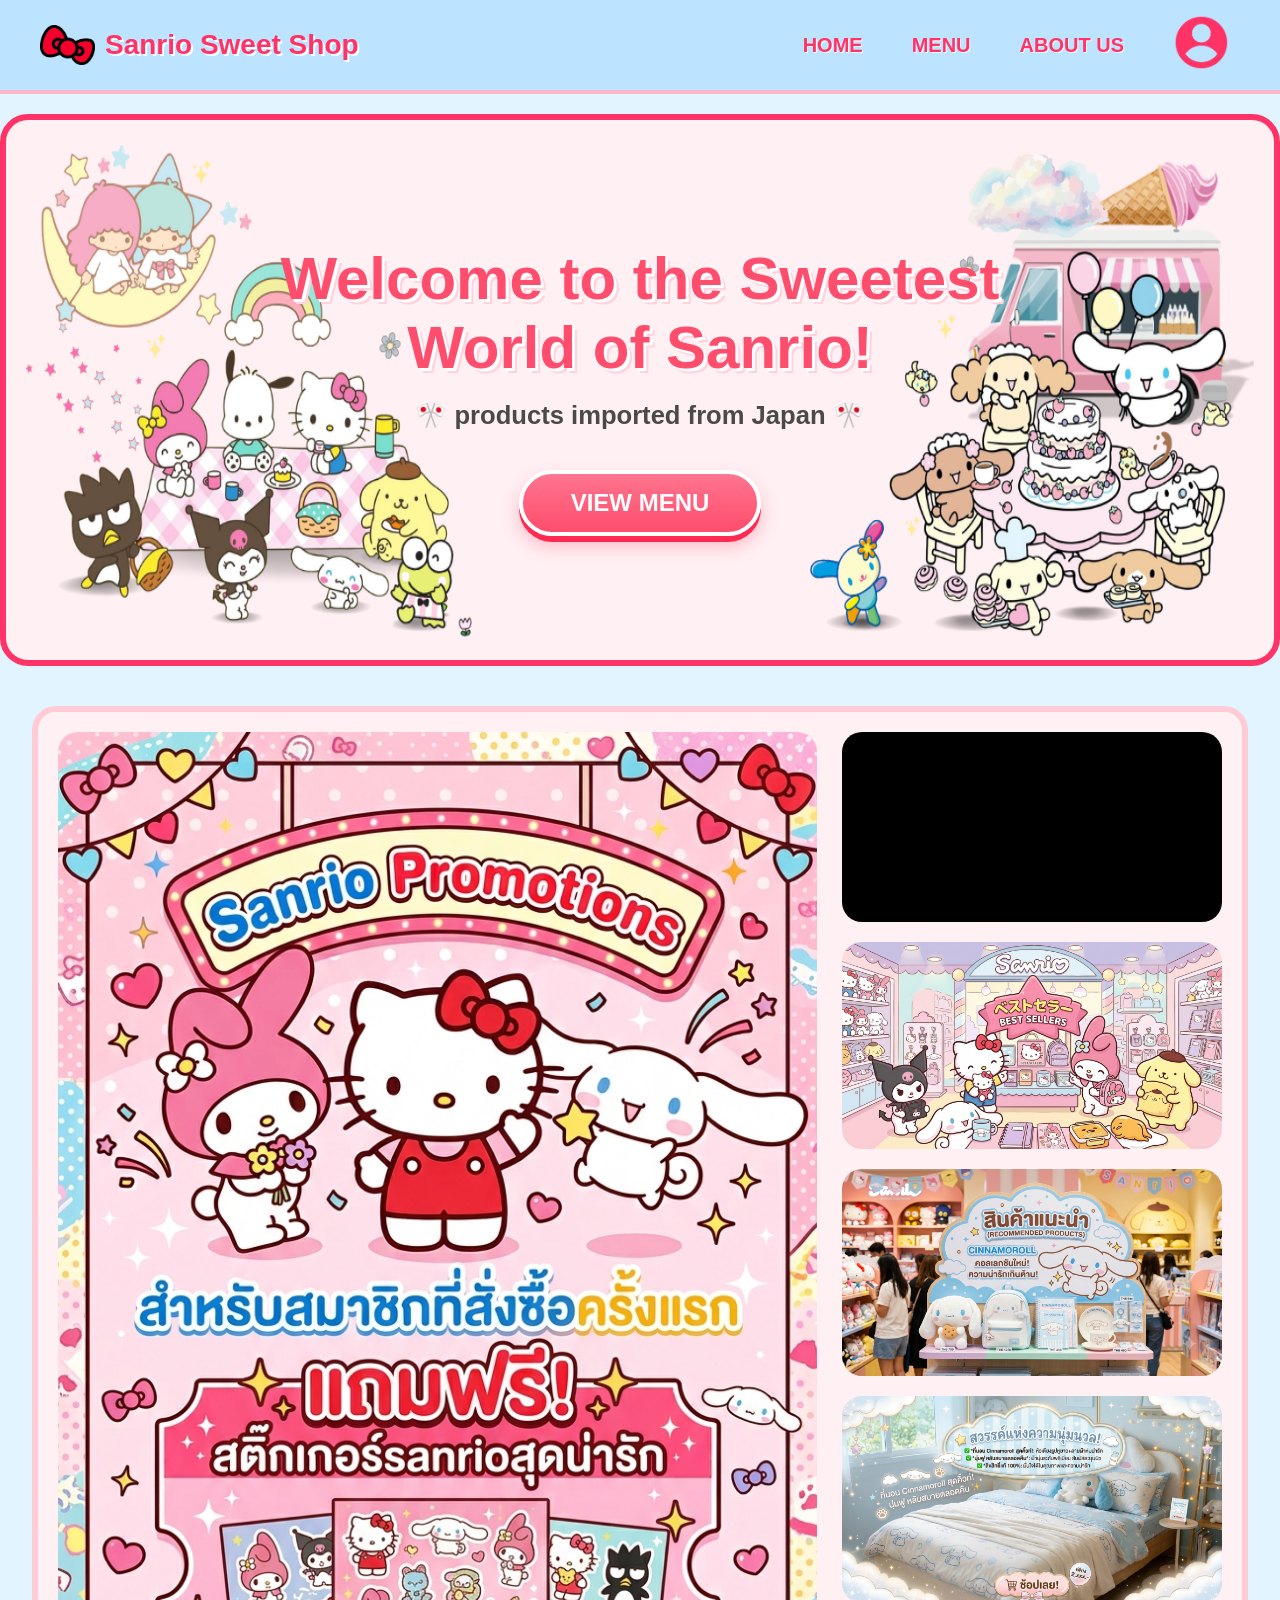
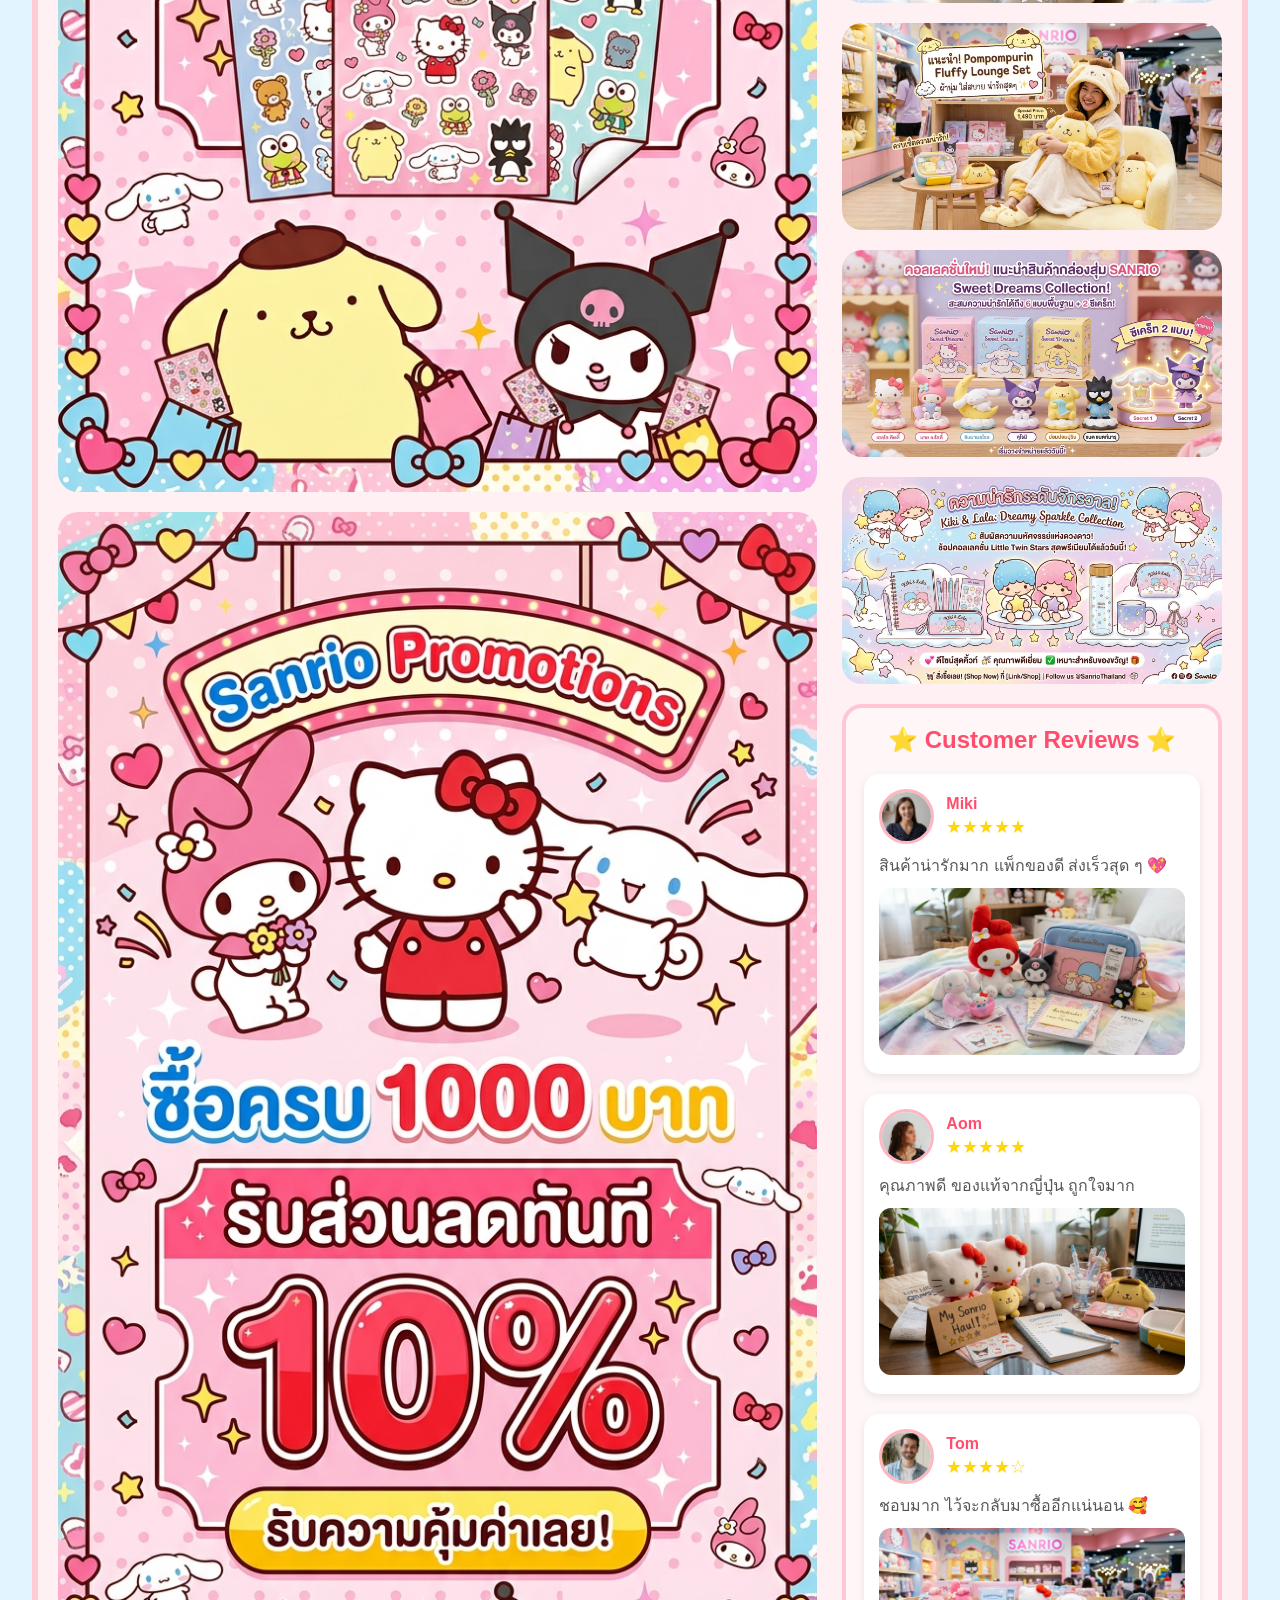
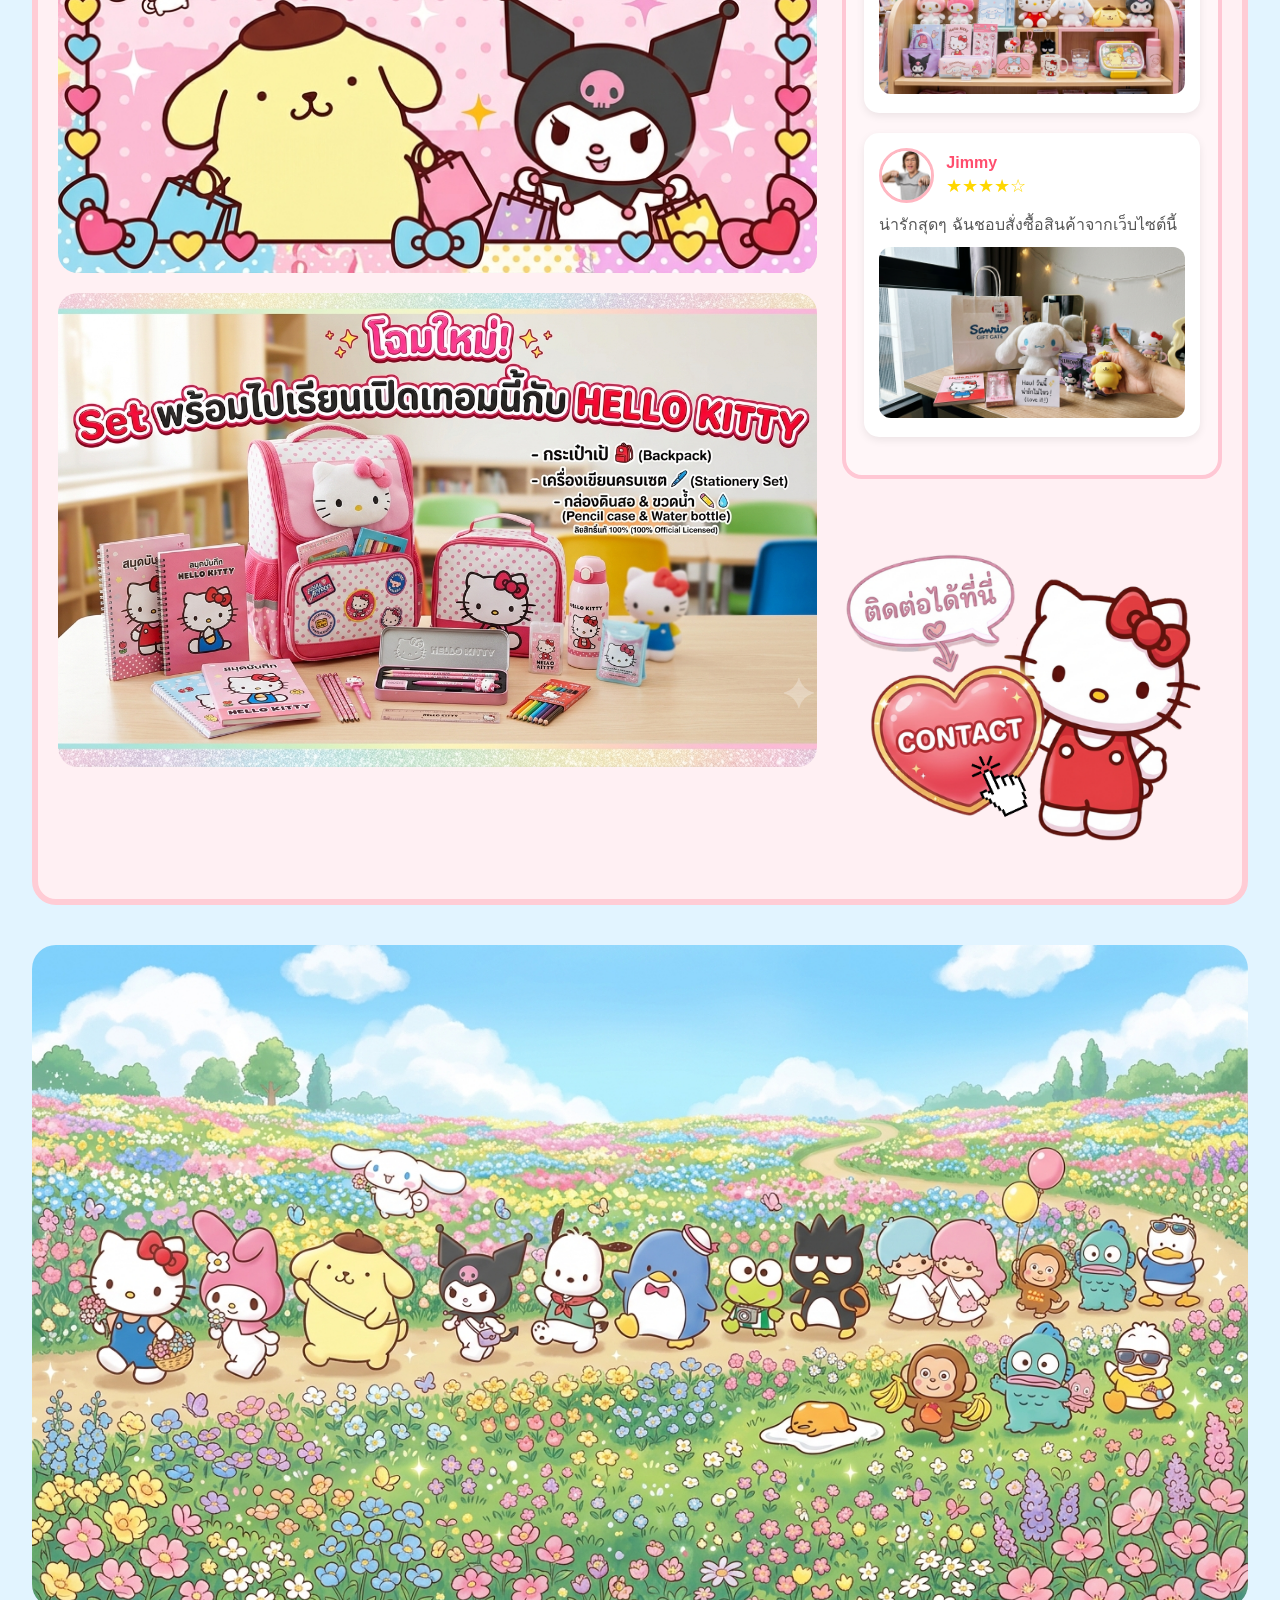
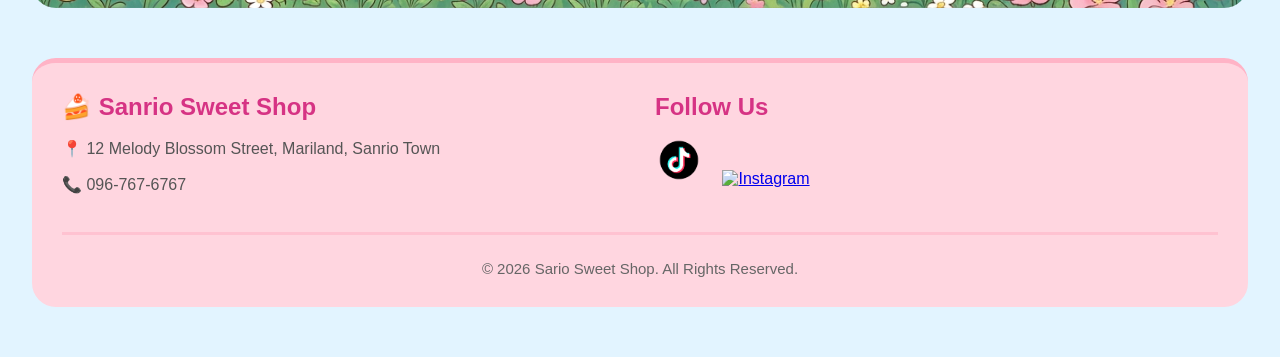
==== index.html @ 2e8e2444 "First website" ====
<!DOCTYPE html>
<html>
<head>
    <meta charset="UTF-8">
    <meta name="viewport" content="width=device-width, initial-scale=1.0">
    <title>Sanrio Sweet Shop</title>
    <link rel="stylesheet" href="css/style.css">
</head>
<body class="home">

    <!--  Header & Navigation  -->
    <nav class="navbar">
        <div class="logo">
            <img src="images/redbow.png" alt="Sanrio Bow" class="logo-icon">
            Sanrio Sweet Shop
        </div>
        <ul class="nav-links">
            <li><a href="index.html">HOME</a></li>
            <li><a href="menu.html">MENU</a></li>
            <li><a href="contact.html">ABOUT US</a></li>
            <li><a href="account.html"><img src="images//account.png" alt="account" class="logo-icon"></a></li>
        </ul>
    </nav>

    <!--  Hero Section -->
        <div class="hero-content">
            <img src="images/character.png" alt="" class="character">
            <div class="hero-text">
                <h1>Welcome to the Sweetest </h1>
                <h1>World of Sanrio!</h1>
                <p>🎌 products imported from Japan 🎌</p>
                <a href="menu.html" class="button">VIEW MENU</a>
            </div>
        </div>
    <!--Main-->
        <div class="main-home">
            <div class="promotion-box">
                <a href="account.html"><img src="images/profree.png" alt="" class="promotion-free"></a>
                <a href="menu.html"><img src="images/pro10.png" alt="" class="promotion-discount"></a>
                <a href="hellokitty.html"><img src="images/sethellokitty.png" alt="" class="sethellokitty"></a>
            </div>
            <div class="video-box">
                <div class="video-container">
                    <video autoplay loop muted playsinline class="loop-video">
                        <source src="images/kittyhome.mp4" type="video/mp4">
                    </video>
                    <img src="images/best sellers.png" alt="" class="video-image">
                    <a href="cinnamoroll.html"><img src="images/New Cinnamoroll.png" alt="" class="video-image"></a>
                    <a href="cinnamoroll.html"><img src="images/Homebedcinnamoroll.png" alt="" class="video-image"></a>
                    <a href="pompompurin.html"><img src="images/Pompompurinclothes.png" alt="" class="video-image"></a>
                    <a href="menu.html"><img src="images/randomboxsanrio.png" alt="" class="video-image"></a>
                    <a href="kiki&lala.html"><img src="images/Homekiki&lala.png" alt="" class="video-image"></a>
        <div class="review-box">
                    <h2>⭐ Customer Reviews ⭐</h2>
                    <div class="review-card">
                        <div class="review-header">
                            <img src="images/profile1.png" class="profile">
                            <div>
                                <h4>Miki</h4>
                                <div class="stars">★★★★★</div>
                            </div>
                        </div>
                        <p>
                            สินค้าน่ารักมาก แพ็กของดี ส่งเร็วสุด ๆ 💖
                        </p>
                        <img src="images/review1.png" class="review-product">
                    </div>
                    <div class="review-card">
                        <div class="review-header">
                            <img src="images/profile2.png" class="profile">
                            <div>
                                <h4>Aom</h4>
                                <div class="stars">★★★★★</div>
                            </div>
                        </div>
                        <p>
                            คุณภาพดี ของแท้จากญี่ปุ่น ถูกใจมาก
                        </p>
                        <img src="images/review2.png" class="review-product">
                    </div>
                    <div class="review-card">
                        <div class="review-header">
                            <img src="images/profile3.png" class="profile">
                            <div>
                                <h4>Tom</h4>
                                <div class="stars">★★★★☆</div>
                            </div>
                        </div>
                        <p>
                            ชอบมาก ไว้จะกลับมาซื้ออีกแน่นอน 🥰
                        </p>
                <img src="images/review3.png" class="review-product">
            </div>
                    <div class="review-card">
                        <div class="review-header">
                            <img src="images/profile4.png" class="profile">
                            <div>
                                <h4>Jimmy</h4>
                                <div class="stars">★★★★☆</div>
                            </div>
                        </div>
                        <p>
                            น่ารักสุดๆ ฉันชอบสั่งซื้อสินค้าจากเว็บไซต์นี้
                        </p>
                <img src="images/review4.png" class="review-product">
            </div>
        </div>
                    <a href="contact.html"><img src="images/contactkitty.png" alt="" class="video-image" id="contactkitty"></a>
                </div>
            </div>
        </div>
        <div class="image">
            <img src="images/sanrio1.png" alt="" class="images">
        </div>
    <!-- footer  -->
        <footer class="footer">
            <div class="footer-container">
                <div class="footer-info">
                    <h3>🍰 Sanrio Sweet Shop</h3>
                    <p>📍 12 Melody Blossom Street, Mariland, Sanrio Town</p>
                    <p>📞 096-767-6767</p>
                </div>
                <div class="footer-social">
                    <h3>Follow Us</h3>

                    <a href="https://www.tiktok.com/">
                        <img src="images/tiktok.png" alt="Line">
                    </a>

                    <a href="https://www.instagram.com/">
                        <img src="images/instagram.png" alt="Instagram">
                    </a>
                </div>
            </div>
        <hr>
        <p class="copyright">
            © 2026 Sario Sweet Shop. All Rights Reserved.
        </p>
        </footer>

</body>
</html>
---- css/style.css ----
/* ===========================
   รวมทั้งWEB
=========================== */

*{
    margin:0;
    padding:0;
    box-sizing:border-box;
    font-family:'Arial Rounded MT Bold','Helvetica Rounded',Arial,sans-serif;
}

html{
    scroll-behavior:smooth;
}

/* ===========================
   NAVBAR
=========================== */

.navbar{

    width:100%;

    background:#bce3ff;

    border-bottom:4px solid #ffb7c5;

    display:flex;

    justify-content:space-between;

    align-items:center;

    padding:15px 40px;

    flex-wrap:wrap;

    gap:20px;

}

.logo{

    display:flex;

    align-items:center;

    gap:10px;

    font-size:28px;

    font-weight:bold;

    color:#ff3366;

    text-shadow:2px 2px #fff;

}

.logo-icon{

    width:55px;

    height:auto;

    object-fit:contain;

}

.nav-links{

    display:flex;

    list-style:none;

    gap:25px;

    flex-wrap:wrap;

    justify-content:center;

    align-items:center;

}

.nav-links li{

    list-style:none;

}

.nav-links a{

    text-decoration:none;

    color:#ff3366;

    font-size:20px;

    font-weight:bold;

    padding:8px 12px;

    position:relative;

    transition:.3s;

    text-shadow:1px 1px #fff;

}

.nav-links a:hover{

    color:#ff6b8b;

    transform:translateY(-2px);

}

.nav-links a::before{

    content:"✦";

    position:absolute;

    left:-12px;

    opacity:0;

    color:white;

    transition:.3s;

}

.nav-links a:hover::before{

    opacity:1;

}

/* ===========================
   HERO
=========================== */

.hero-content{

    width:min(100%,1400px);

    margin:20px auto;

    background:#fff0f3;

    border:6px solid #ff3366;

    border-radius:28px;

    padding:20px;

    position:relative;

    overflow:hidden;

    display:flex;

    justify-content:center;

    align-items:center;

}

.character{

    width:100%;

    max-width:1400px;

    display:block;

    height:500px;

}

/* กล่องข้อความ */

.hero-text{

    position:absolute;

    inset:0;

    display:flex;

    flex-direction:column;

    justify-content:center;

    align-items:center;

    text-align:center;

    padding:30px;

}

/* หัวข้อ */

.hero-text h1{

    color:#ff4d6d;

    font-size:clamp(34px,5vw,60px);

    line-height:1.15;

    text-shadow:
    3px 3px white,
    5px 5px #ffd2dc;

}

/* ข้อความ */

.hero-text p{

    margin-top:18px;

    margin-bottom:40px;

    color:#4a4a4a;

    font-size:clamp(18px,2vw,30px);

    font-weight:600;

}

/* ===========================
   BUTTON
=========================== */

.button{

    display:inline-block;

    padding:15px 48px;

    border-radius:50px;

    background:linear-gradient(180deg,#ff758f,#ff4d6d);

    color:white;

    text-decoration:none;

    font-size:24px;

    font-weight:bold;

    border:4px solid white;

    box-shadow:
    0 6px #ff2a51,
    0 10px 18px rgba(255,77,109,.35);

    transition:.25s;

}

.button:hover{

    transform:translateY(-4px);

    box-shadow:
    0 9px #ff2a51,
    0 15px 25px rgba(255,77,109,.45);

}

.button:active{

    transform:translateY(3px);

}

/* ===========================
   HERO RESPONSIVE
=========================== */

@media (max-width:900px){

.hero-content{

    padding:20px;

}

.hero-text{

    padding:20px;

}

.hero-text p{

    margin-bottom:25px;

}

.button{

    font-size:20px;

    padding:13px 35px;

}

}

@media (max-width:600px){

.navbar{

    justify-content:center;

}

.logo{

    font-size:22px;

}

.logo-icon{

    width:42px;

}

.nav-links{

    gap:10px;

}

.nav-links a{

    font-size:16px;

}

.hero-content{

    border-width:5px;

}

.hero-text h1{

    font-size:clamp(26px,7vw,40px);

}

.hero-text p{

    font-size:16px;

}

.button{

    font-size:18px;

    padding:12px 28px;

}

}
/* ======================================
   MAIN CONTENT
====================================== */

.main-home{

    width:min(95%,1400px);

    margin:40px auto;

    display:grid;

    grid-template-columns:2fr 1fr;

    gap:25px;

    background:#fff0f3;

    border:6px solid #ffccd5;

    border-radius:24px;

    padding:20px;

    align-items:start;

}

/* ======================================
   LEFT : PROMOTION
====================================== */

.promotion-box{

    display:flex;

    flex-direction:column;

    gap:20px;

    width:100%;

}

.promotion-box a{

    display:block;

    transition:.3s;

}

.promotion-box a:hover{

    transform:translateY(-5px);

}

.promotion-free,
.promotion-discount,
.sethellokitty{

    width:100%;

    display:block;

    border-radius:20px;

    object-fit:cover;

}

/* ไม่กำหนดความสูงตายตัว */

.sethellokitty{

    aspect-ratio:16/10;

}

/* ======================================
   RIGHT : VIDEO
====================================== */

.video-box{

    width:100%;

}

.video-container{

    display:flex;

    flex-direction:column;

    gap:20px;

}

/* วิดีโอ */

.loop-video{

    width:100%;

    display:block;

    border-radius:20px;

    background:black;

}

/* รูปด้านขวา */

.video-image{

    width:100%;

    display:block;

    border-radius:20px;

    transition:0.3s;

}

.video-container a{

    display:block;

}

.video-container a:hover{

    transform:translateY(-4px);

}
/*รีวิวลูกค้า*/
.review-box{

    background:#fff6f8;

    border:4px solid #ffc7d4;

    border-radius:20px;

    padding:18px;

}

.review-box h2{

    text-align:center;

    color:#ff4d6d;

    margin-bottom:20px;

    font-size:24px;

}

.review-card{

    background:white;

    border-radius:15px;

    padding:15px;

    margin-bottom:20px;

    box-shadow:0 3px 8px rgba(0,0,0,.08);

}

.review-header{

    display:flex;

    align-items:center;

    gap:12px;

    margin-bottom:10px;

}

.profile{

    width:55px;

    height:55px;

    border-radius:50px;

    object-fit:cover;

    border:3px solid #ffb6c1;

}

.review-header h4{

    color:#ff4d6d;

    margin-bottom:3px;

}

.stars{

    color:#FFD700;

    font-size:18px;

}

.review-card p{

    color:#555;

    line-height:1.5;

    margin-bottom:10px;

}

.review-product{

    width:100%;

    border-radius:12px;

}

/* รูป Contact */

#contactkitty{

    width:100%;

    height:auto;

    border-radius:20px;

}

/* ======================================
   BOTTOM IMAGE
====================================== */

.image{

    width:min(95%,1400px);

    margin:40px auto;

}

.images{

    width:100%;

    display:block;

    border-radius:24px;

}

/* ======================================
   MOBILE
====================================== */

@media (max-width:768px){

.main-home{

    grid-template-columns:1fr;

}

/* ให้ Promotion มาก่อน */

.promotion-box{

    order:1;

}

/* วิดีโอและรูปตามหลัง */

.video-box{

    order:2;

}

.loop-video{

    border-radius:18px;

}

.video-image{

    border-radius:18px;

}

}

/* ======================================
   FOOTER
====================================== */

.footer{

    width:min(95%,1400px);

    margin:50px auto;

    background:#ffd6e0;

    border-top:5px solid #ffb3c6;

    border-radius:24px;

    padding:30px;

}

.footer-container{

    display:flex;

    justify-content:space-between;

    align-items:flex-start;

    gap:30px;

    flex-wrap:wrap;

}

.footer-info,
.footer-social{

    flex:1;

    min-width:260px;

}

.footer-info h3,
.footer-social h3{

    color:#d63384;

    margin-bottom:15px;

    font-size:24px;

}

.footer-info p{

    color:#555;

    margin:10px 0;

    line-height:1.6;

}

.footer-social a{

    display:inline-block;

    margin-right:15px;

    transition:.3s;

}

.footer-social img{

    width:48px;

    height:auto;

}

.footer-social a:hover{

    transform:translateY(-5px) scale(1.08);

}

.footer hr{

    margin:25px 0;

    border:none;

    border-top:3px solid #ffc2d1;

}

.copyright{

    text-align:center;

    color:#666;

    font-size:15px;

}

/* ======================================
   IMAGE EFFECT
====================================== */

img{

    max-width:100%;

    height:auto;

}

.promotion-box img,
.video-image,
.images,
.character{

    transition:.35s;

}

.promotion-box img:hover,
.video-image:hover{

    transform:scale(1.02);

    box-shadow:0 8px 20px rgba(0,0,0,.15);

}

/* ======================================
   VIDEO EFFECT
====================================== */

.loop-video{

    transition:.35s;

}

.loop-video:hover{

    transform:scale(1.01);

}

/* ======================================
   BUTTON EFFECT
====================================== */

.button{

    transition:.25s;

}

.button:hover{

    transform:translateY(-4px);

}

/* ======================================
   SCROLLBAR
====================================== */

::-webkit-scrollbar{

    width:10px;

}

::-webkit-scrollbar-track{

    background:#ffe7ef;

}

::-webkit-scrollbar-thumb{

    background:#ff8fab;

    border-radius:30px;

}

::-webkit-scrollbar-thumb:hover{

    background:#ff5d8f;

}

/* ======================================
   MOBILE
====================================== */

@media (max-width:768px){

.navbar{

    flex-direction:column;

    text-align:center;

}

.logo{

    justify-content:center;

}

.nav-links{

    justify-content:center;

}

.hero-content{

    margin:20px auto;

    border-radius:20px;

}

.hero-text{

    position:absolute;

    inset:0;

    display:flex;

    justify-content:center;

    align-items:center;

    flex-direction:column;

    padding:15px;

}

.hero-text h1{

    font-size:30px;

}

.hero-text p{

    font-size:16px;

    margin:15px 0 20px;

}

.button{

    font-size:17px;

    padding:10px 25px;

}

.images{

    border-radius:18px;

}

}

/* ======================================
   IMAGE SAFETY
====================================== */

img,
video{

    max-width:100%;

    height:auto;

}

/* ======================================
   PREVENT OVERFLOW
====================================== */

.home{
    background:#e2f4ff;
    min-height:100vh;
    overflow-x:hidden;
}

/* ======================================
   account page
====================================== */
/* ===========================
   LOGIN PAGE
=========================== */

.login-page{

    background:#e2f4ff;

    display:flex;

    justify-content:center;

    align-items:center;

    min-height:100vh;

    padding:20px;

}

.login-container{

    width:100%;

    display:flex;

    justify-content:center;

}

.login-card{

    width:100%;

    max-width:430px;

    background:#fff0f3;

    border:6px solid #ffb7c5;

    border-radius:25px;

    padding:35px;

    text-align:center;

    box-shadow:0 10px 20px rgba(0,0,0,.08);

}

.login-img{

    width:150px;

    margin-bottom:20px;

}

.login-card h1{

    color:#ff4d6d;

    margin-bottom:10px;

}

.login-card p{

    color:#666;

    margin-bottom:25px;

}

.login-card form{

    display:flex;

    flex-direction:column;

    gap:15px;

}

.login-card label{

    text-align:left;

    color:#ff4d6d;

    font-weight:bold;

}

.login-card input{

    padding:14px;

    border:2px solid #ffc7d4;

    border-radius:15px;

    font-size:16px;

    outline:none;

}

.login-card input:focus{

    border-color:#ff4d6d;

}

.login-card button{

    margin-top:10px;

    padding:14px;

    border:none;

    border-radius:30px;

    background:linear-gradient(#ff758f,#ff4d6d);

    color:white;

    font-size:18px;

    font-weight:bold;

    cursor:pointer;

    transition:.3s;

}

.login-card button:hover{

    transform:translateY(-3px);

}

.register-link{

    margin-top:20px;

}

.register-link a{

    color:#ff4d6d;

    font-weight:bold;

    text-decoration:none;

}

/* มือถือ */

@media(max-width:768px){

.login-card{

    padding:25px;

}

.login-img{

    width:120px;

}

.login-card h1{

    font-size:30px;

}

}


/* ==========================================
            MENU PAGE
========================================== */

/* Header */

.menu-header{
    width:95%;
    max-width:1400px;
    margin:30px auto;
    text-align:center;
}

.menu-header h1{
    color:#ff4d6d;
    font-size:55px;
    text-shadow:3px 3px 0 #fff,5px 5px 0 #ffccd5;
    margin-bottom:10px;
}

.menu-header p{
    color:#666;
    font-size:22px;
}


/* ==========================================
        Promotion + Video
========================================== */

.menu-banner{

    width:95%;
    max-width:1400px;

    display:flex;

    justify-content:center;

    align-items:center;

    gap:25px;

    margin:35px auto;

}

.side-promotion{

    width:220px;

    flex-shrink:0;

}

.side-promotion img{

    width:100%;

    display:block;

    border-radius:20px;

    border:4px solid #ffccd5;

    transition:.3s;

}

.side-promotion img:hover{

    transform:translateY(-5px);

    box-shadow:0 10px 20px rgba(0,0,0,.15);

}

.menu-video{

    flex:1;

}

.menu-video video{

    width:100%;

    display:block;

    border-radius:20px;

    border:5px solid #ffccd5;

    box-shadow:0 8px 18px rgba(0,0,0,.12);

}


/* ==========================================
            CATEGORY
========================================== */

.category-section{

    width:95%;

    max-width:1400px;

    margin:50px auto;

}

.category-section h2{

    color:#ff4d6d;

    font-size:42px;

    margin-bottom:25px;

}


/* ==========================================
            PRODUCT GRID
========================================== */

.product-grid{

    display:grid;

    grid-template-columns:repeat(2,1fr);

    gap:30px;

}

.product-card{

    background:#fff0f3;

    border:4px solid #ffd1dc;

    border-radius:22px;

    text-decoration:none;

    overflow:hidden;

    transition:.3s;

}

.product-card:hover{

    transform:translateY(-6px);

    box-shadow:0 10px 18px rgba(0,0,0,.15);

}

.product-card img{

    width:100%;

    height:270px;

    object-fit:cover;

    display:block;

}

.product-card h3{

    text-align:center;

    color:#ff4d6d;

    padding:18px;

    font-size:28px;

}


/* ==========================================
        Bottom Promotion Banner
========================================== */

.bottom-banner{

    width:95%;

    max-width:1400px;

    margin:40px auto;

}

.bottom-banner img{

    width:100%;

    display:block;

    border-radius:20px;

}



/* ==========================================
            MOBILE
========================================== */

@media (max-width:768px){

/* Header */

.menu-header h1{

    font-size:36px;

}

.menu-header p{

    font-size:18px;

}


/* Promotion */

.menu-banner{

    flex-direction:column;

}

/* Promotion ซ้าย-ขวา */

.side-promotion{

    width:100%;

    max-width:320px;

}

/* Video */

.menu-video{

    width:100%;

}

/* Product */

.product-grid{

    grid-template-columns:1fr;

}

.product-card img{

    height:230px;

}

.category-section h2{

    text-align:center;

    font-size:34px;

}

}
/* ==========================================
                CONTACT PAGE
========================================== */

/* Header */

.contact-header{
    width:95%;
    max-width:1400px;
    margin:30px auto;
    text-align:center;
}

.contact-header h1{
    font-size:55px;
    color:#ff4d6d;
    text-shadow:3px 3px 0 #fff,5px 5px 0 #ffccd5;
    margin-bottom:10px;
}

.contact-header p{
    font-size:22px;
    color:#666;
}


/* ==========================================
            CONTACT INFO
========================================== */

.contact-info{

    width:95%;
    max-width:1400px;

    margin:40px auto;

    display:grid;

    grid-template-columns:repeat(auto-fit,minmax(240px,1fr));

    gap:25px;

}

.info-card{

    background:#fff0f3;

    border:4px solid #ffd1dc;

    border-radius:20px;

    padding:25px;

    text-align:center;

    transition:.3s;

    box-shadow:0 5px 12px rgba(0,0,0,.08);

}

.info-card:hover{

    transform:translateY(-6px);

    box-shadow:0 12px 20px rgba(0,0,0,.15);

}

.info-card h3{

    color:#ff4d6d;

    margin-bottom:12px;

    font-size:24px;

}

.info-card p{

    color:#555;

    line-height:1.7;

}


/* ==========================================
            CONTACT FORM
========================================== */

.contact-form-section{

    width:95%;
    max-width:900px;

    margin:50px auto;

    background:#fff0f3;

    border:6px solid #ffccd5;

    border-radius:25px;

    padding:40px;

}

.contact-form-section h2{

    text-align:center;

    color:#ff4d6d;

    font-size:38px;

    margin-bottom:30px;

}

.contact-form{

    display:flex;

    flex-direction:column;

    gap:20px;

}

.form-group{

    display:flex;

    flex-direction:column;

}

.form-group label{

    margin-bottom:8px;

    color:#ff4d6d;

    font-weight:bold;

    font-size:18px;

}

.form-group input,
.form-group textarea{

    padding:15px;

    border:3px solid #ffd1dc;

    border-radius:15px;

    font-size:18px;

    outline:none;

    transition:.3s;

    box-sizing:border-box;

}

.form-group input:focus,
.form-group textarea:focus{

    border-color:#ff4d6d;

    box-shadow:0 0 10px rgba(255,77,109,.25);

}

.form-group textarea{

    resize:vertical;

}


.contact-form .button{

    align-self:center;

    margin-top:10px;

}


/* ==========================================
                MAP
========================================== */

.contact-map{

    width:95%;
    max-width:1400px;

    margin:50px auto;

    text-align:center;

}

.contact-map h2{

    color:#ff4d6d;

    font-size:40px;

    margin-bottom:25px;

}

.contact-map iframe{

    width:100%;

    height:450px;

    border:none;

    border-radius:20px;

    box-shadow:0 8px 18px rgba(0,0,0,.12);

}


/* ==========================================
                MOBILE
========================================== */

@media (max-width:768px){

.contact-header h1{

    font-size:36px;

}

.contact-header p{

    font-size:18px;

}

.contact-info{

    grid-template-columns:1fr;

}

.contact-form-section{

    padding:25px;

}

.contact-form-section h2{

    font-size:30px;

}

.form-group label{

    font-size:17px;

}

.form-group input,
.form-group textarea{

    font-size:16px;

}

.contact-map iframe{

    height:300px;

}
}

/* ==========================================
            CHARACTER PAGE
========================================== */

/* ---------- Banner ---------- */

.character-banner{
    width:95%;
    max-width:1400px;
    margin:30px auto;
}

.character-banner img{
    width:100%;
    height:420px;
    object-fit:cover;
    display:block;
    border-radius:25px;
    border:6px solid #ffccd5;
    box-shadow:0 8px 18px rgba(0,0,0,.12);
}


/* ---------- Top Info ---------- */

.character-info{

    width:95%;
    max-width:1400px;

    margin:35px auto;

    display:grid;

    grid-template-columns:220px 1fr 280px;

    gap:25px;

    align-items:start;

}


/* ---------- Sidebar ---------- */

.character-sidebar{

    background:#fff0f3;

    border:5px solid #ffd1dc;

    border-radius:20px;

    padding:20px;

}

.character-sidebar h3{

    text-align:center;

    color:#ff4d6d;

    margin-bottom:15px;

}

.character-sidebar ul{

    list-style:none;

    padding:0;

}

.character-sidebar li{

    margin-bottom:10px;

}

.character-sidebar a{

    display:block;

    text-decoration:none;

    color:#ff4d6d;

    font-weight:bold;

    background:white;

    border:2px solid #ffd1dc;

    border-radius:10px;

    padding:12px;

    transition:.3s;

}

.character-sidebar a:hover{

    background:#ff4d6d;

    color:white;

}


/* ---------- Status ---------- */

.character-status{

    display:grid;

    grid-template-columns:repeat(2,1fr);

    gap:20px;

}

.status-card{

    background:#fff0f3;

    border:5px solid #ffd1dc;

    border-radius:20px;

    padding:20px;

    text-align:center;

    box-shadow:0 5px 12px rgba(0,0,0,.08);

}

.status-card h3{

    color:#ff4d6d;

    margin-bottom:12px;

}

.status-card p{

    font-size:24px;

    color:#555;

    font-weight:bold;

}


/* ---------- Shipping ---------- */

.shipping-box{

    background:#fff0f3;

    border:5px solid #ffd1dc;

    border-radius:20px;

    padding:25px;

    text-align:center;

    box-shadow:0 5px 12px rgba(0,0,0,.08);

}

.shipping-box h3{

    color:#ff4d6d;

    margin-bottom:15px;

}

.shipping-box p{

    line-height:1.8;

    color:#555;

    margin-bottom:20px;

}


/* ---------- Products ---------- */

.character-products{

    width:95%;
    max-width:1400px;

    margin:40px auto;

    display:grid;

    grid-template-columns:repeat(3,1fr);

    gap:30px;

}

.product-item{

    background:#fff0f3;

    border:5px solid #ffd1dc;

    border-radius:20px;

    overflow:hidden;

    transition:.3s;

    box-shadow:0 6px 15px rgba(0,0,0,.08);

}

.product-item:hover{

    transform:translateY(-8px);

    box-shadow:0 12px 20px rgba(0,0,0,.18);

}

.product-item img{

    width:100%;

    height:260px;

    object-fit:cover;

}

.product-item h3{

    text-align:center;

    color:#ff4d6d;

    margin:15px 10px 5px;

}

.price{

    text-align:center;

    font-size:22px;

    color:#555;

    margin-bottom:15px;

    font-weight:bold;

}


/* ---------- Quantity ---------- */

.quantity{

    display:flex;

    justify-content:center;

    align-items:center;

    gap:12px;

    margin-bottom:18px;

}

.quantity button{

    width:38px;

    height:38px;

    border:none;

    border-radius:8px;

    background:#ff4d6d;

    color:white;

    font-size:20px;

    cursor:pointer;

}

.quantity span{

    font-size:20px;

    font-weight:bold;

    color:#444;

    min-width:25px;

    text-align:center;

}


/* ---------- Button ---------- */

.product-item .button{

    display:block;

    width:80%;

    margin:0 auto 20px;

    text-align:center;

}


/* ==========================================
                MOBILE
========================================== */

@media(max-width:768px){

.character-banner img{

    height:220px;

}

/* Top */

.character-info{

    grid-template-columns:1fr;

}

/* Status */

.character-status{

    grid-template-columns:1fr;

}

/* Products */

.character-products{

    grid-template-columns:1fr;

}

.product-item img{

    height:220px;

}

}
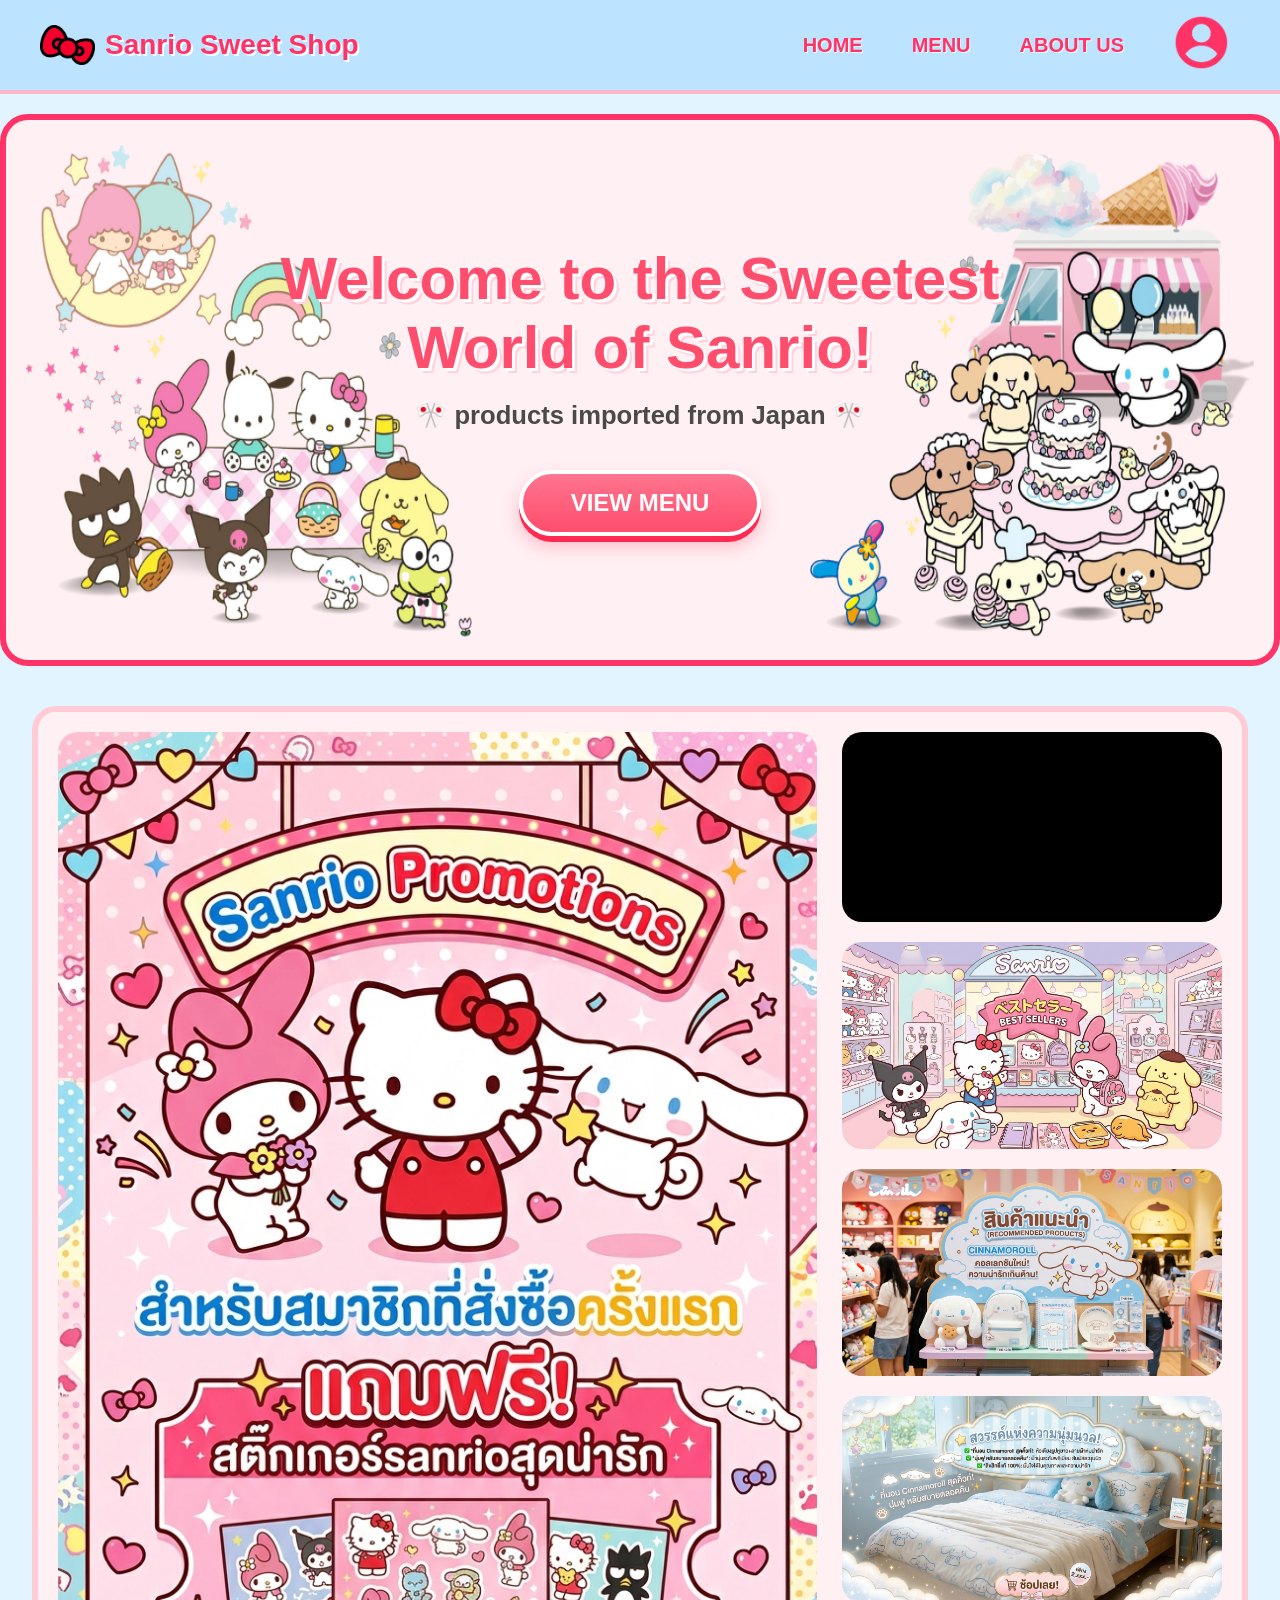
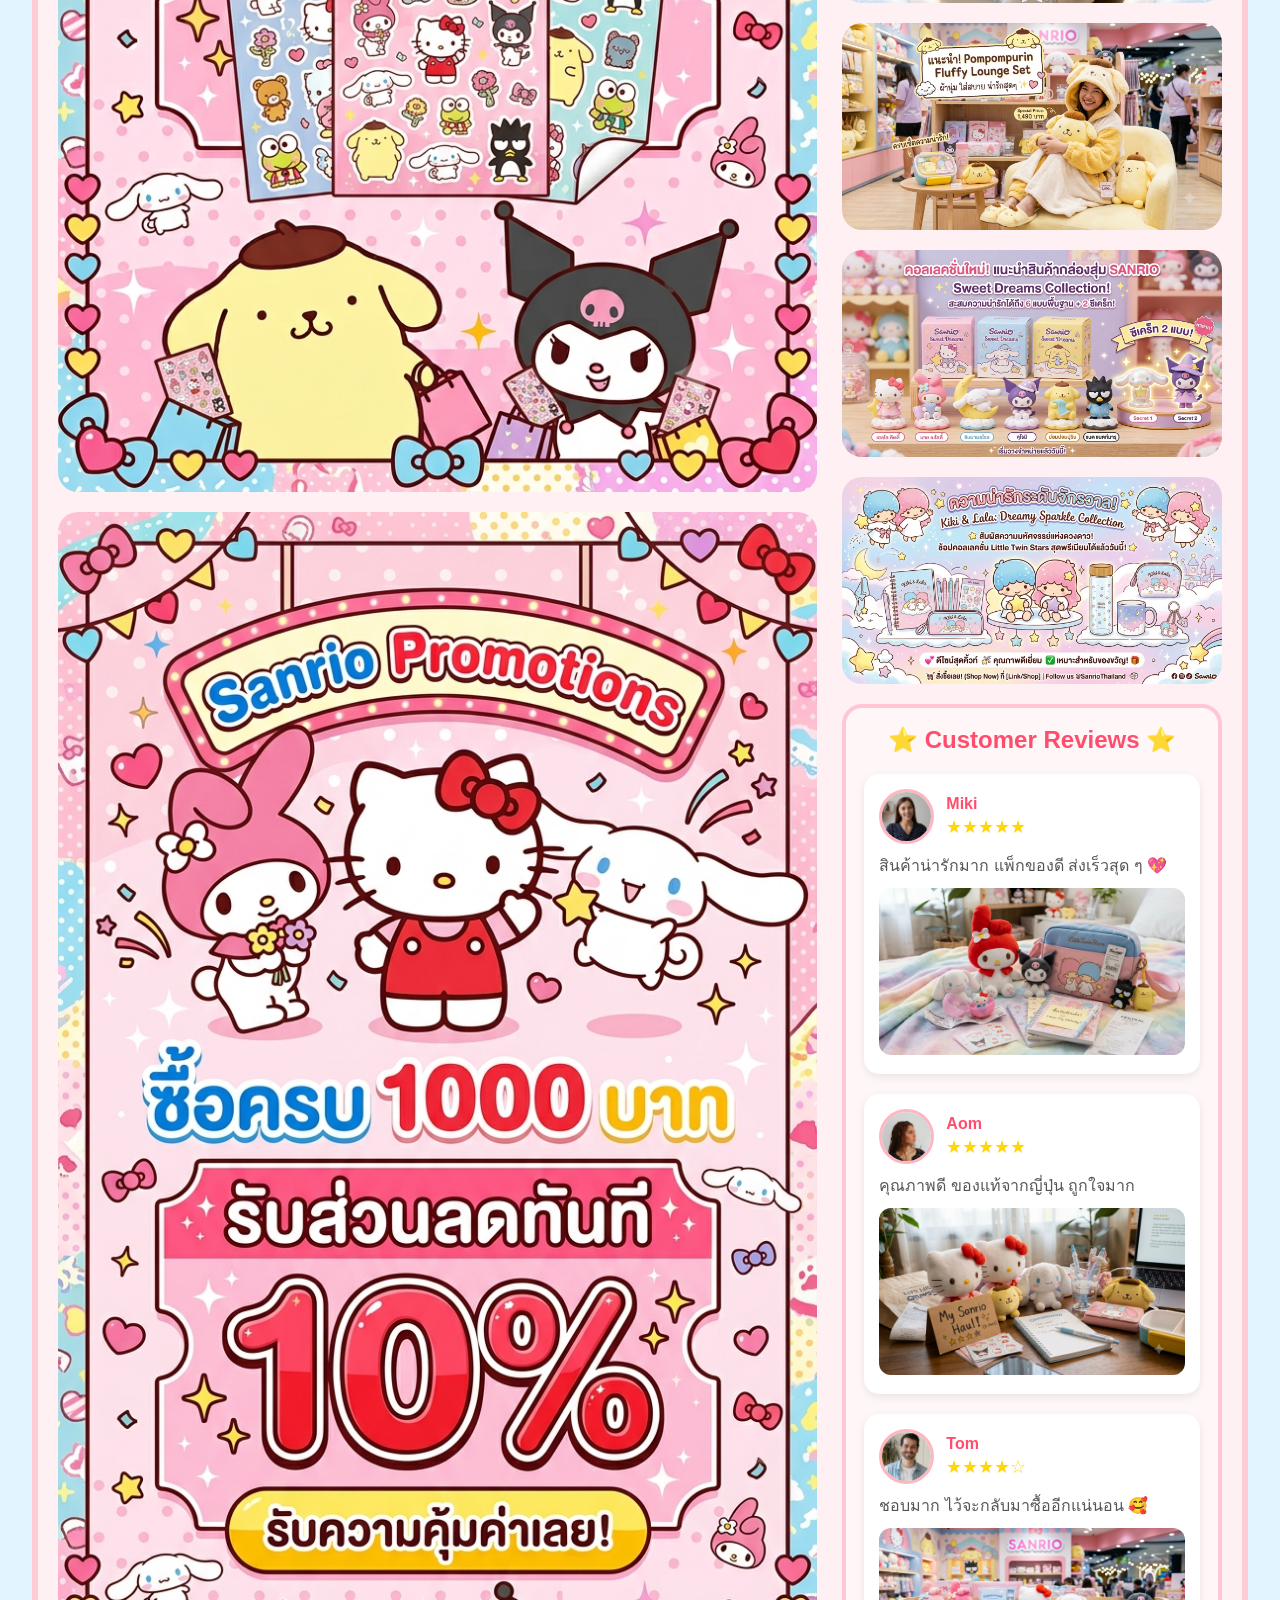
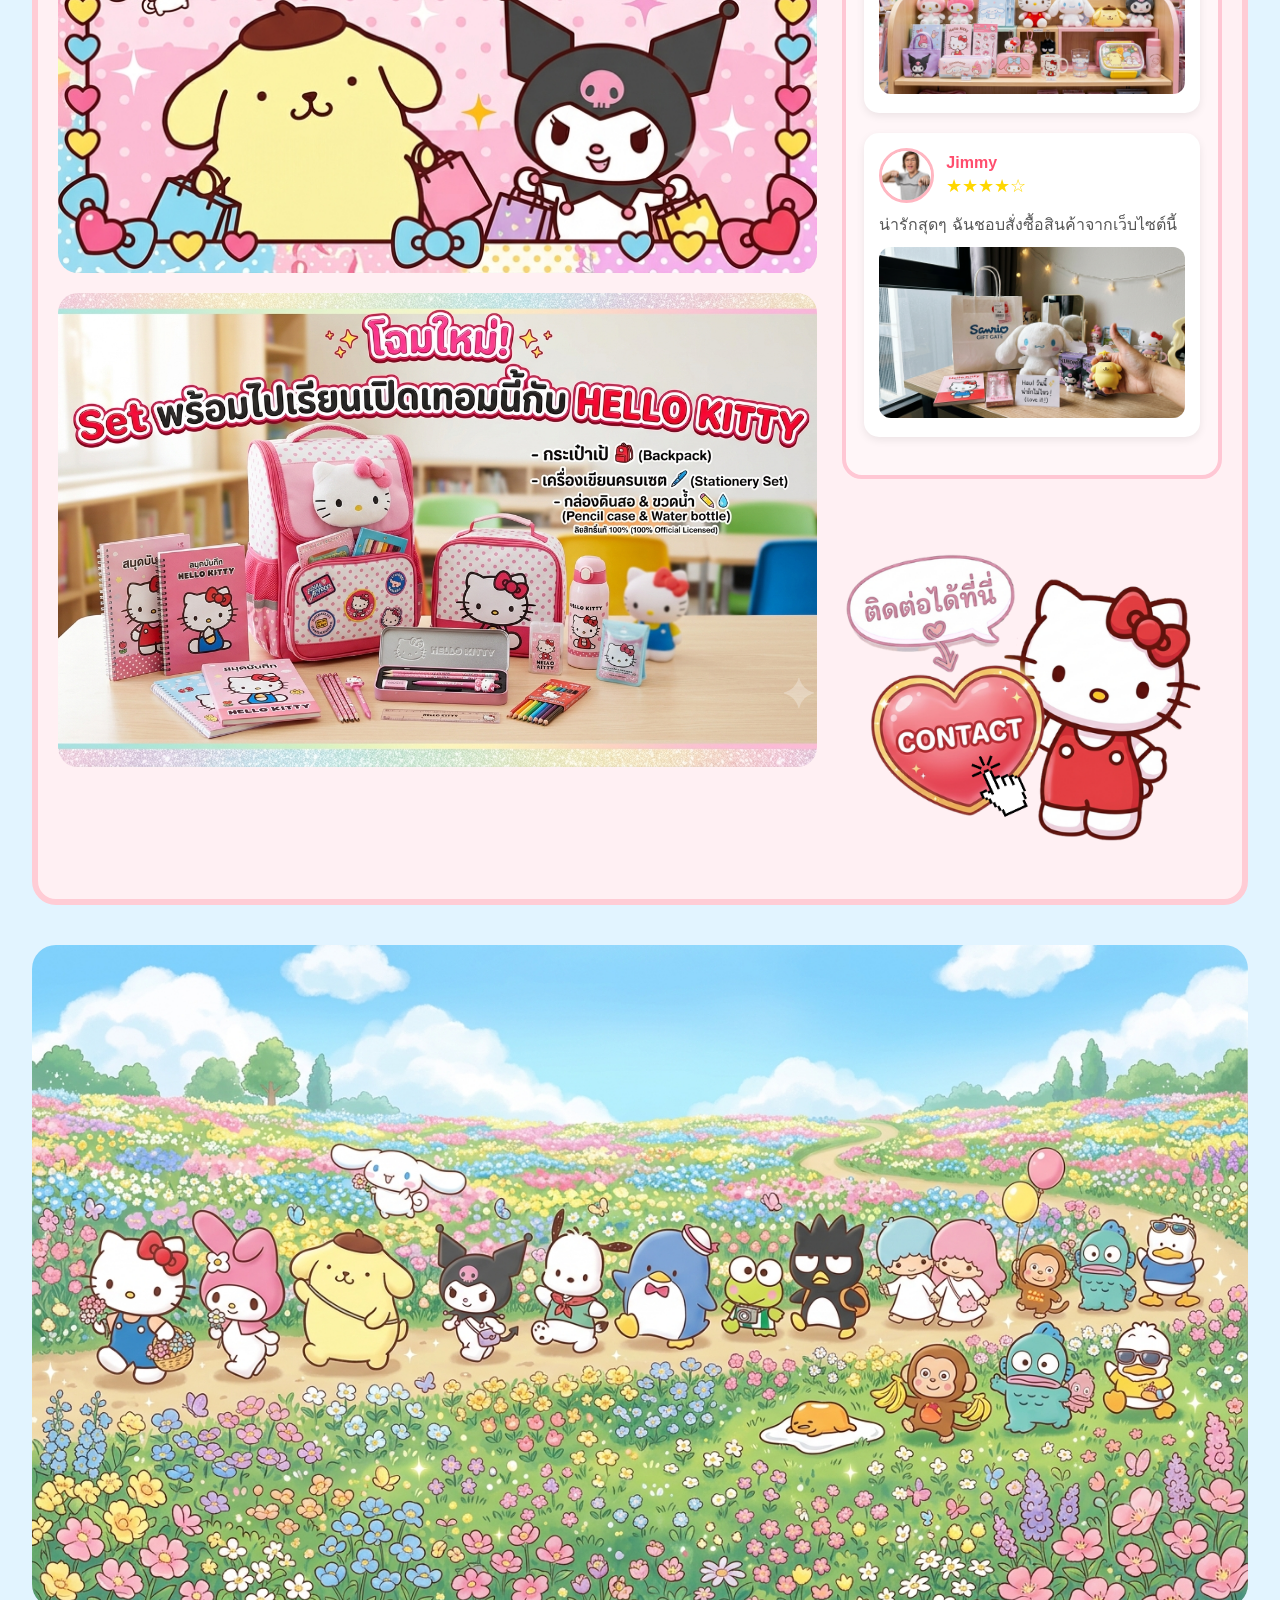
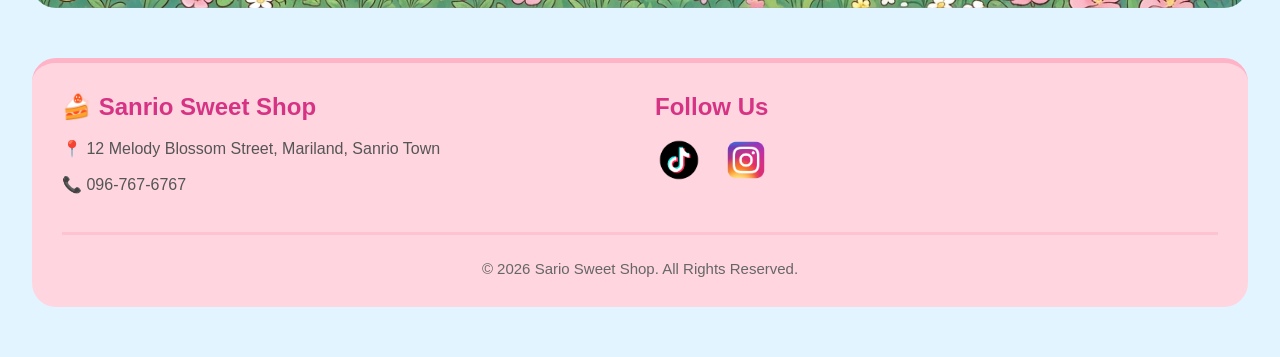
==== commit 4a024a64: "Add login page" ====
--- a/index.html
+++ b/index.html
@@ -128,7 +128,7 @@
                     </a>
 
                     <a href="https://www.instagram.com/">
-                        <img src="images/instagram.png" alt="Instagram">
+                        <img src="images/Instagram.png" alt="Instagram">
                     </a>
                 </div>
             </div>
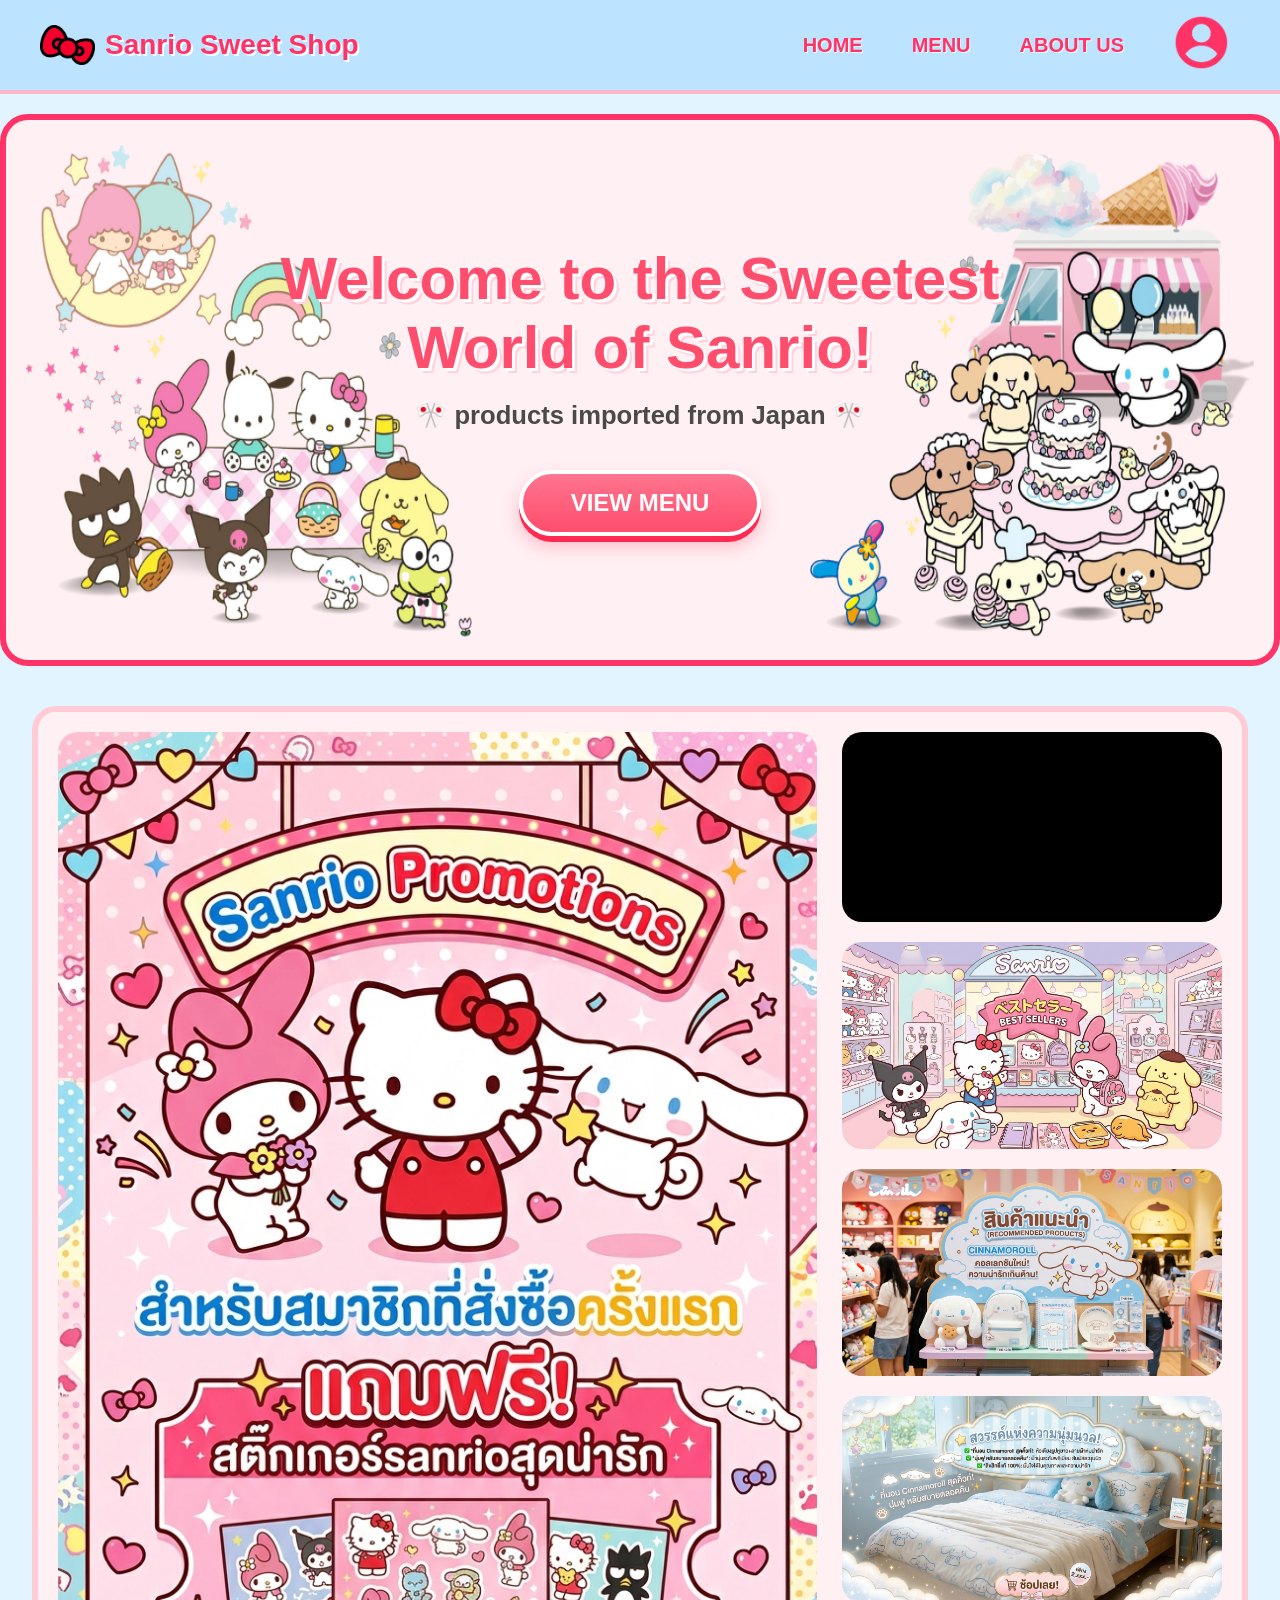
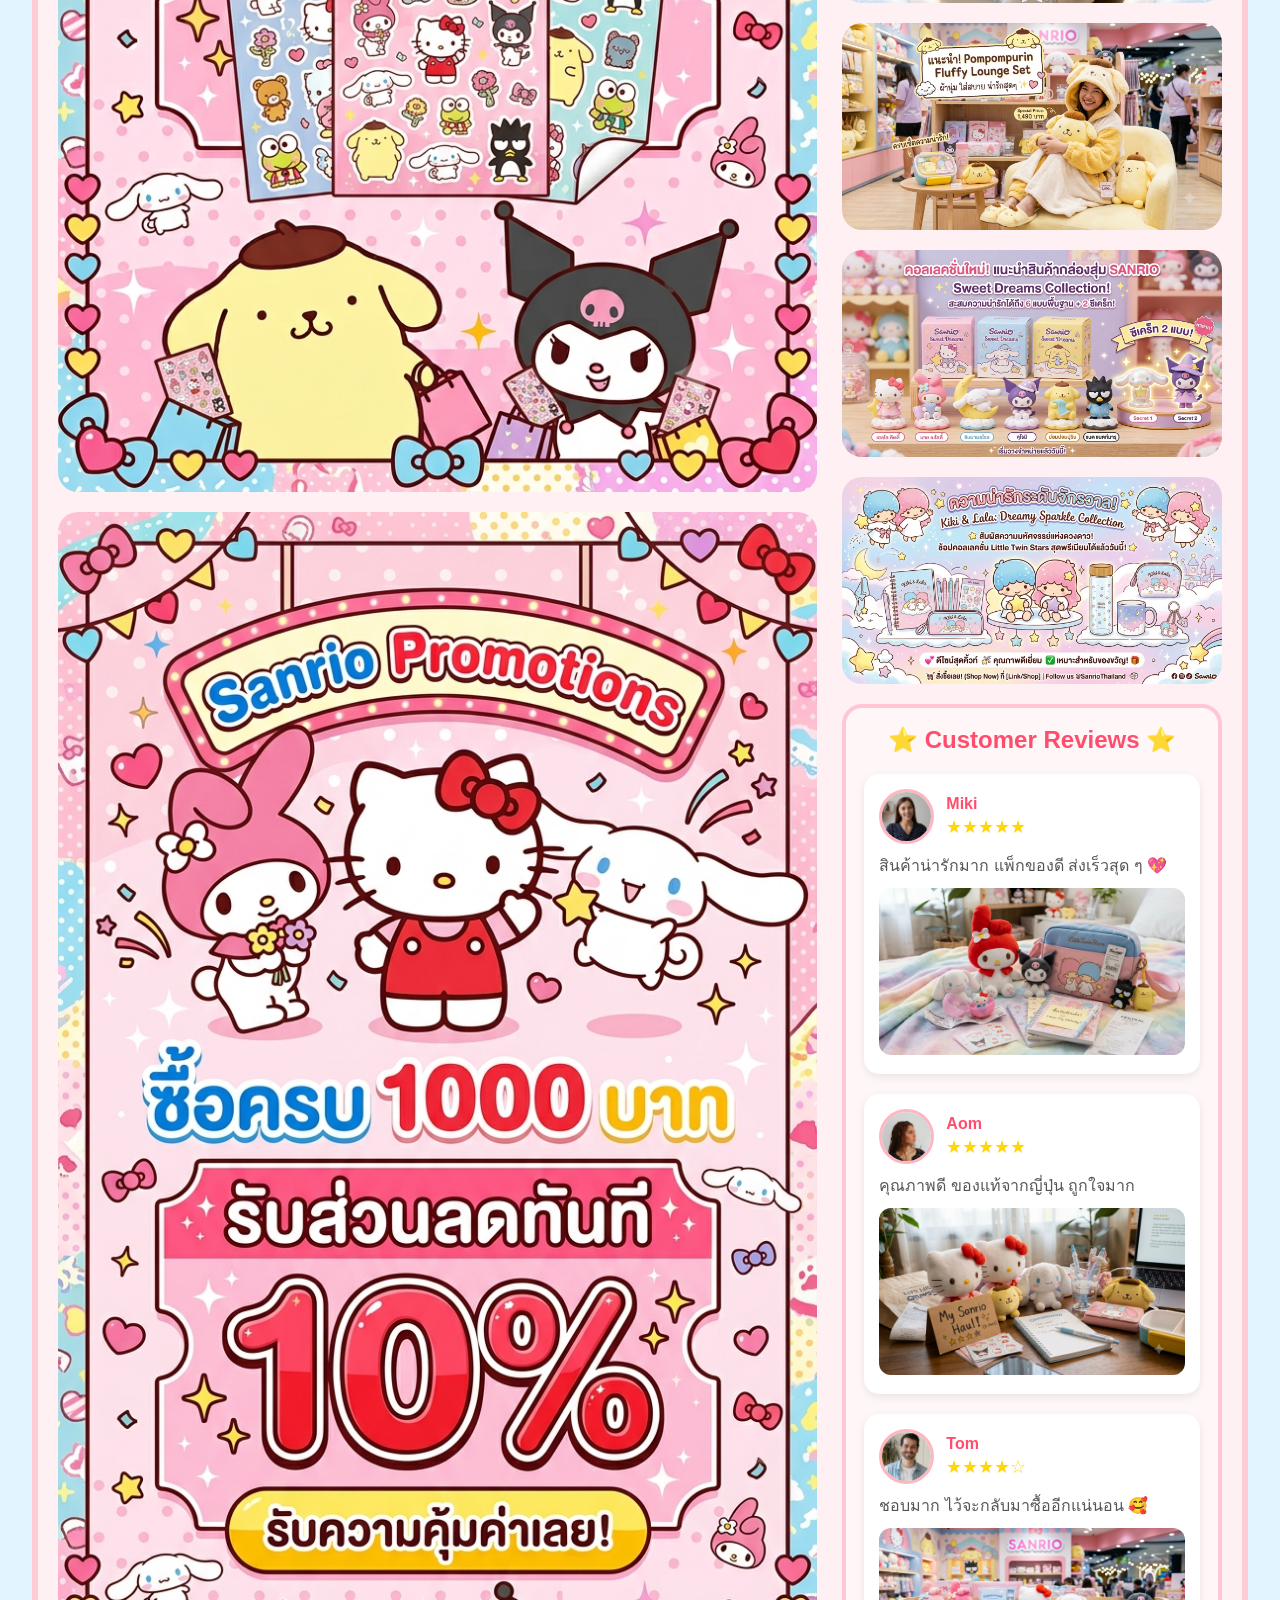
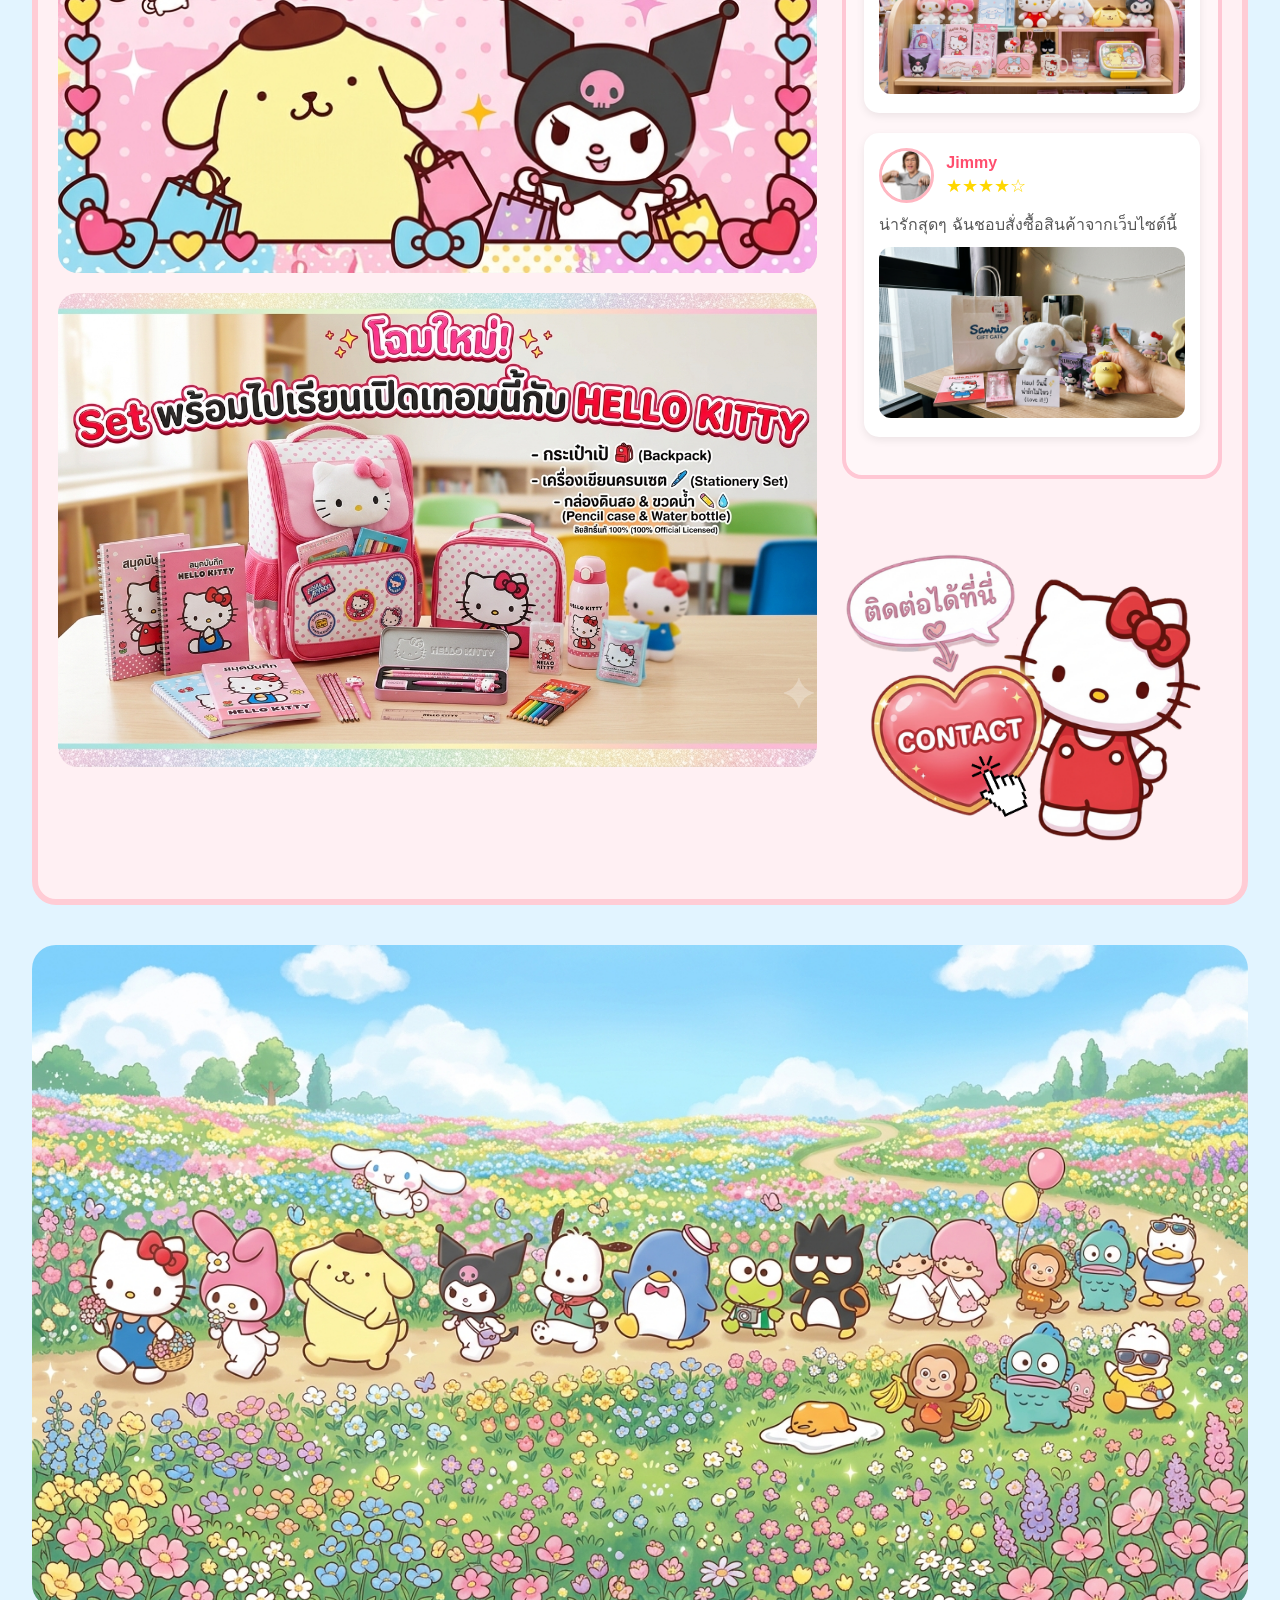
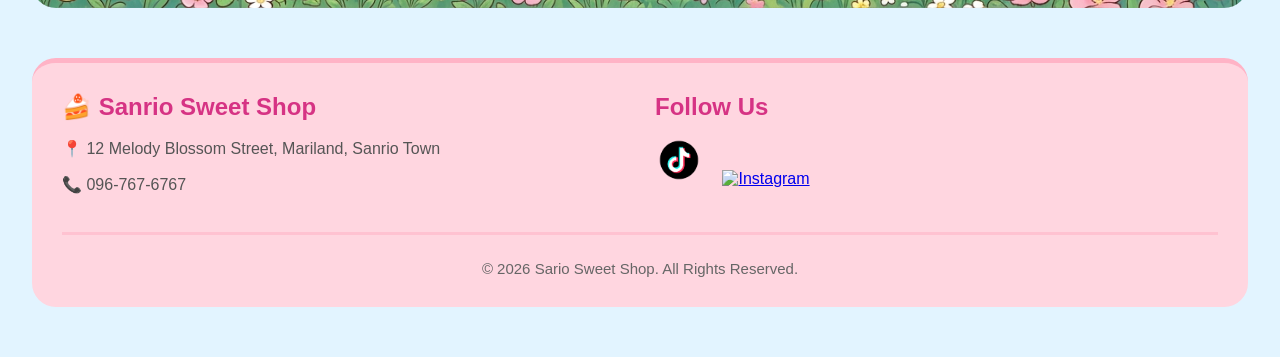
==== commit 4059f5d8: "Update index.html" ====
--- a/index.html
+++ b/index.html
@@ -128,7 +128,7 @@
                     </a>
 
                     <a href="https://www.instagram.com/">
-                        <img src="images/Instagram.png" alt="Instagram">
+                        <img src="IG.png" alt="Instagram">
                     </a>
                 </div>
             </div>
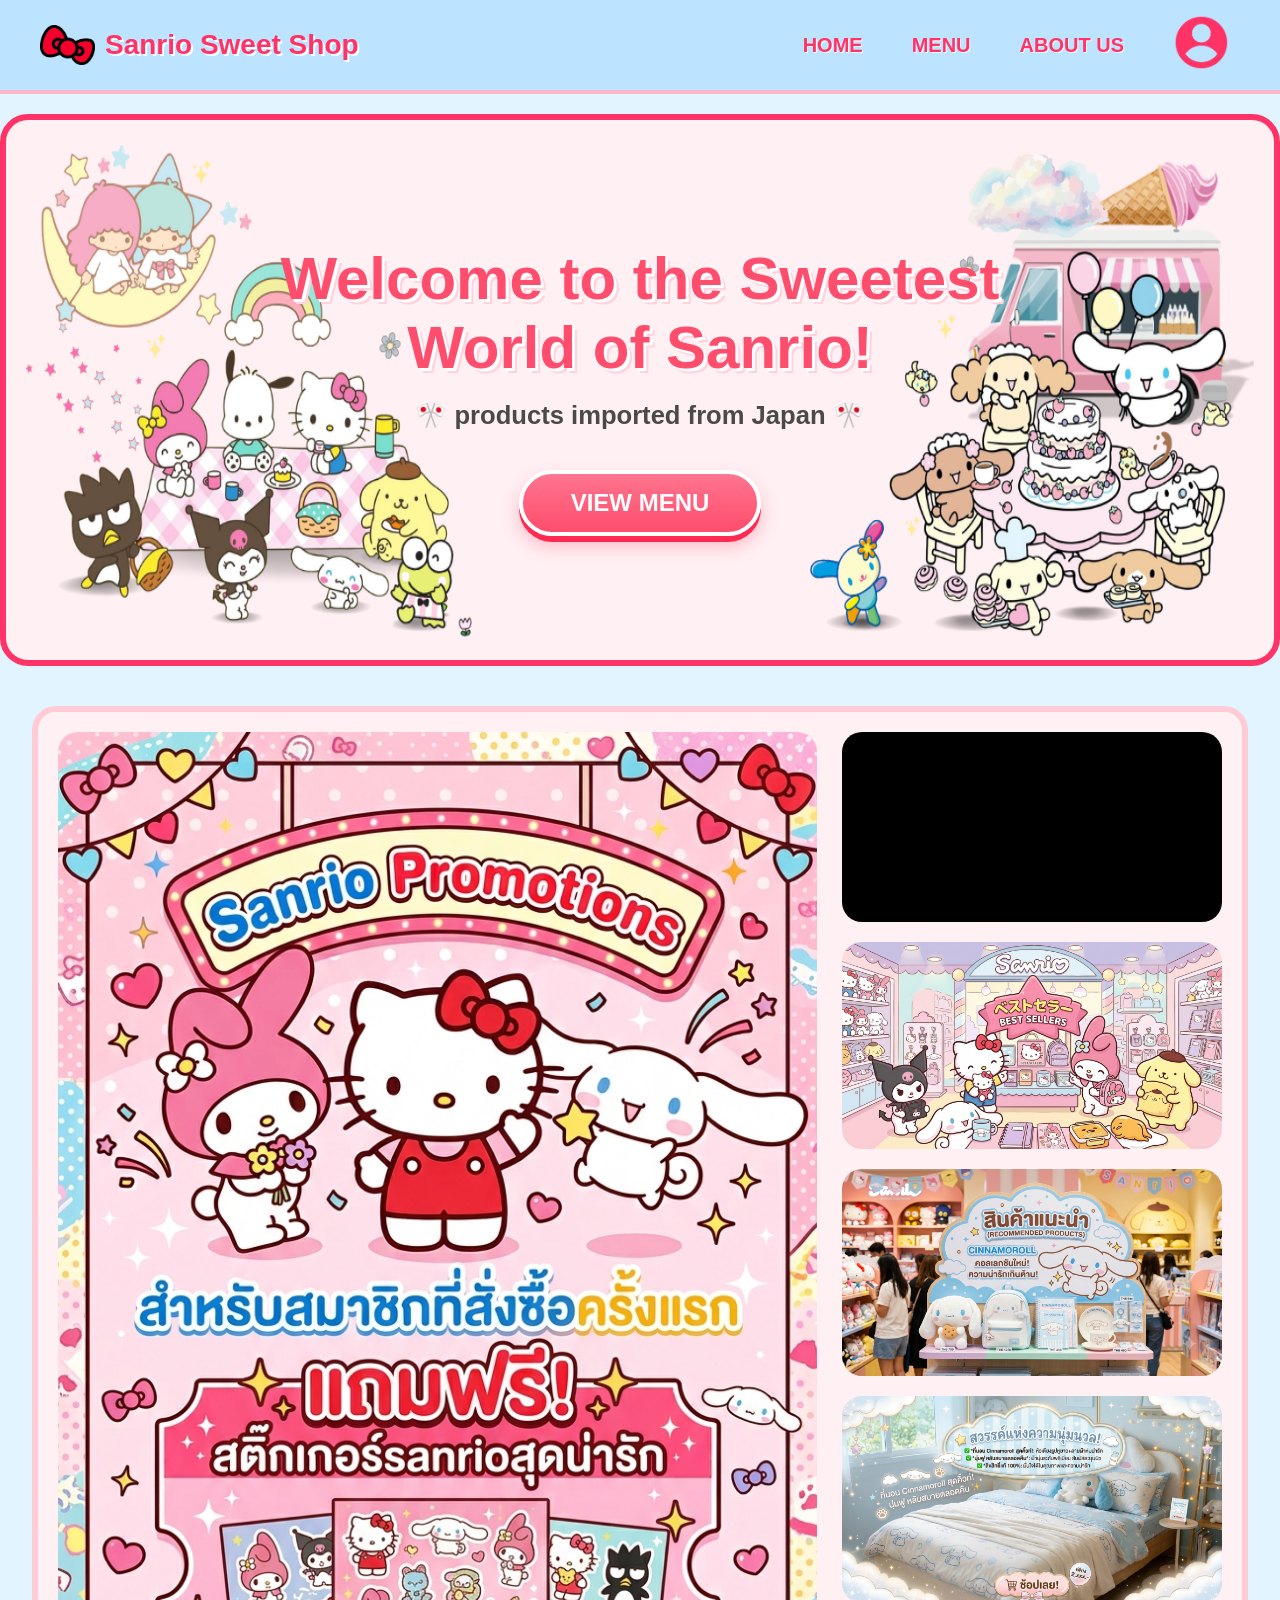
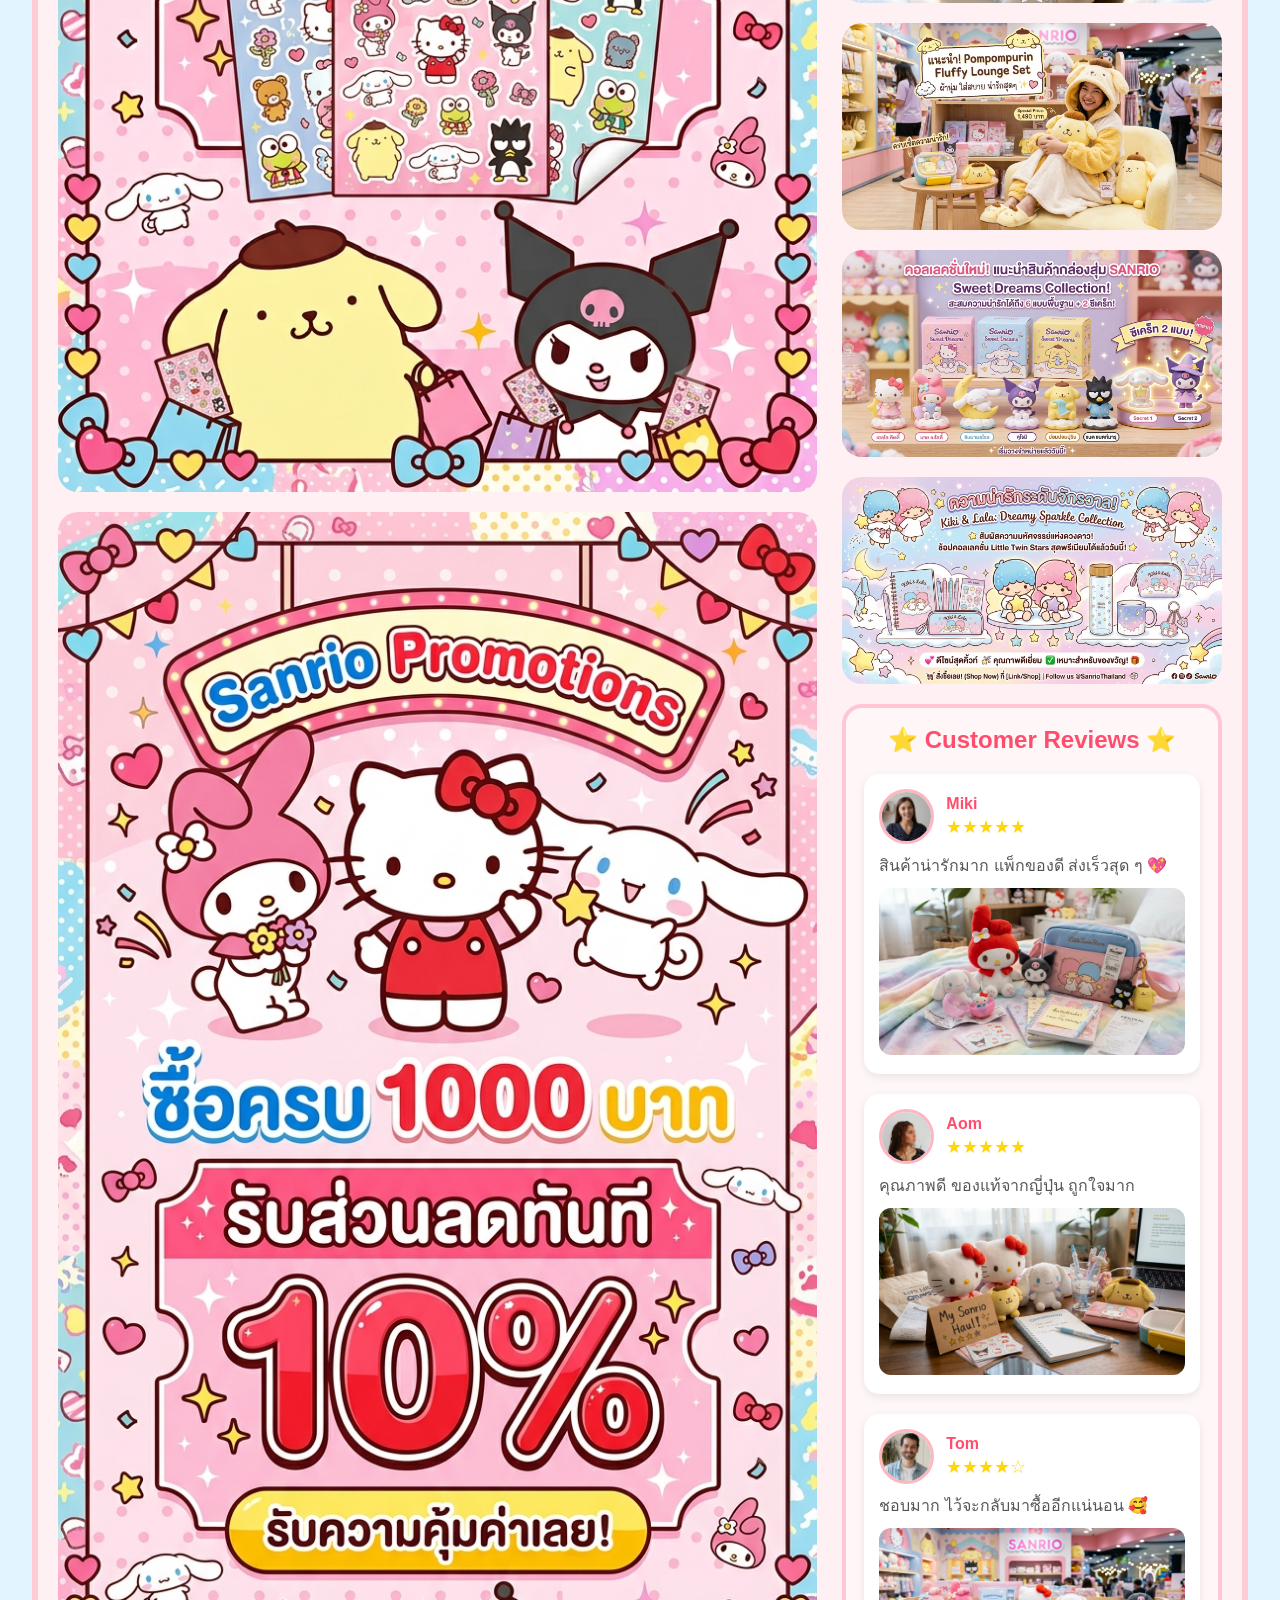
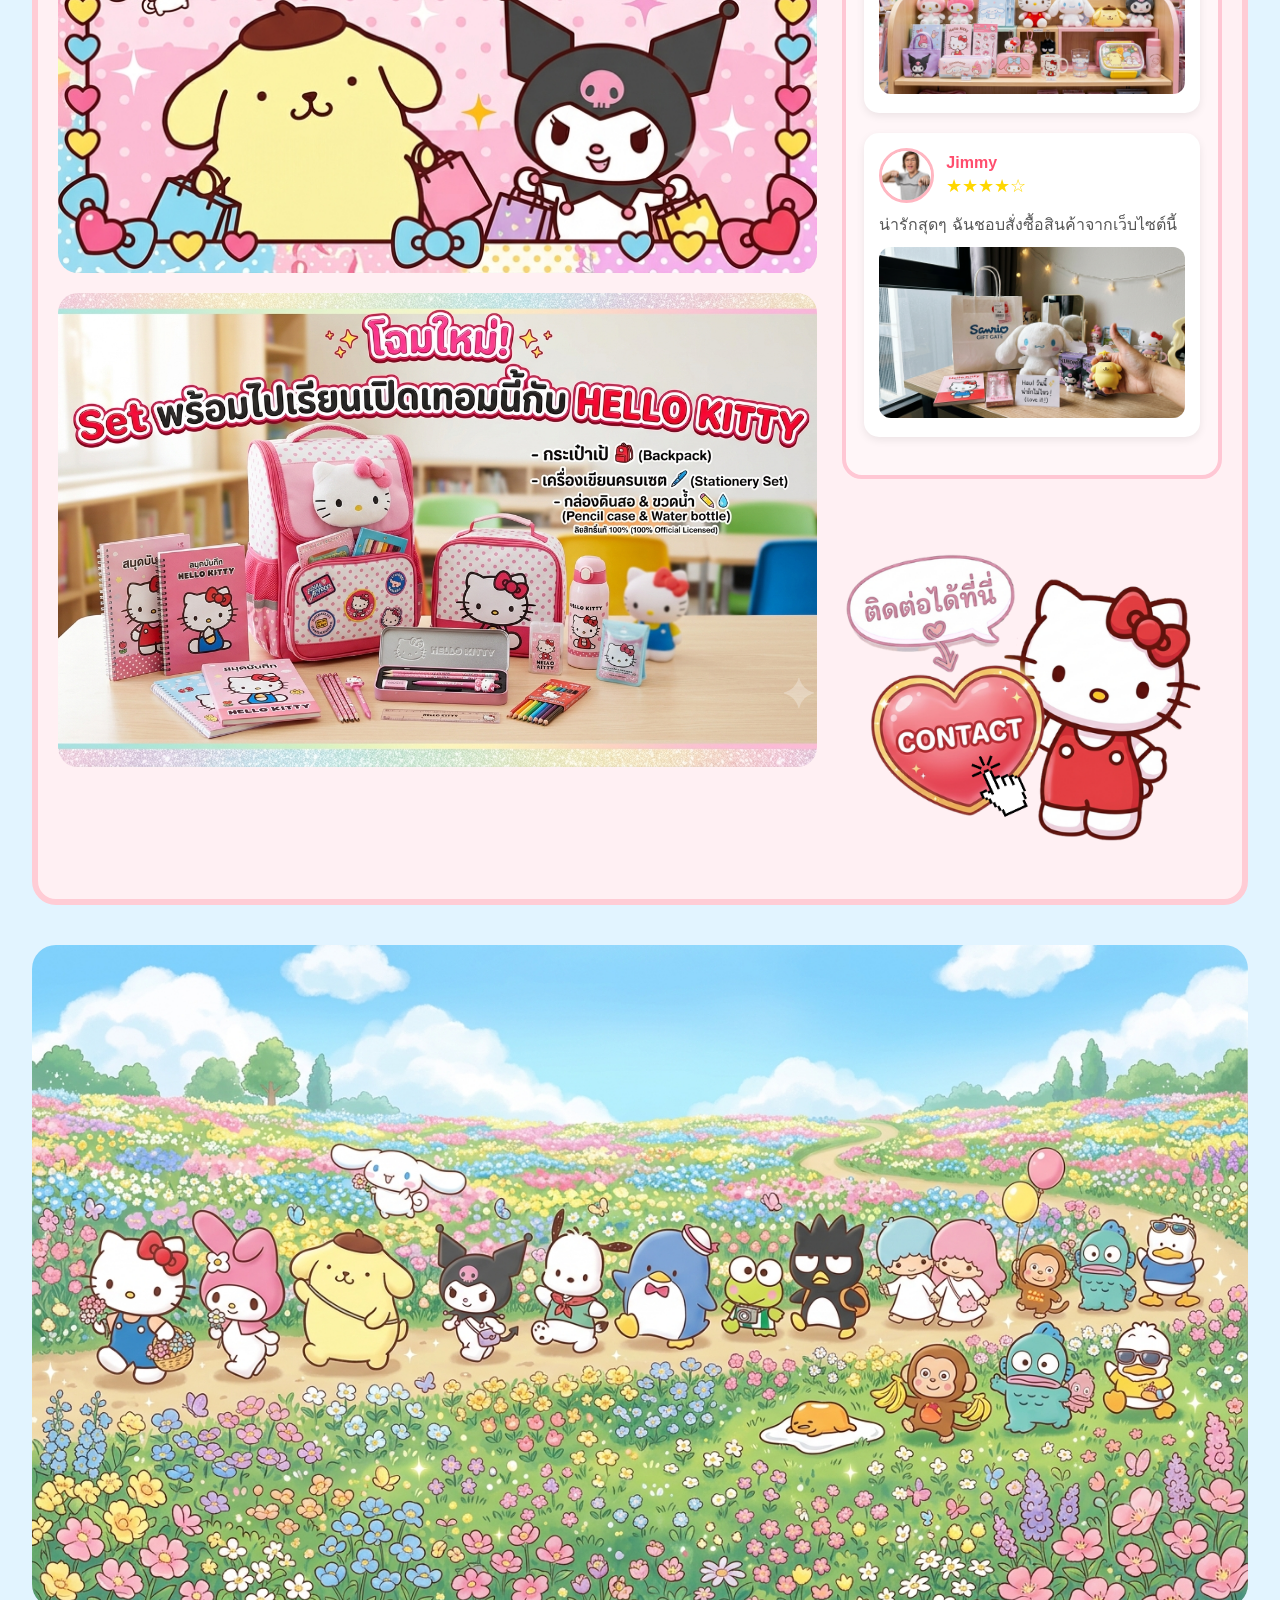
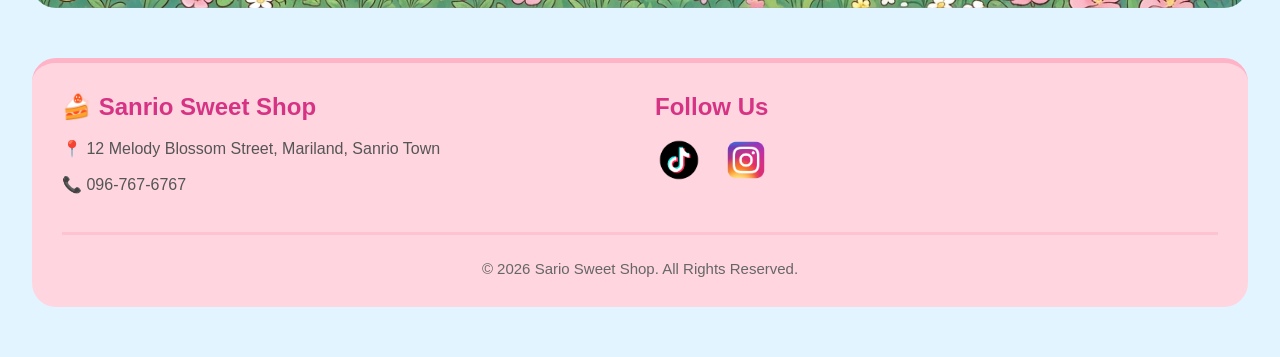
==== commit 7190146e: "Update index.html" ====
--- a/index.html
+++ b/index.html
@@ -128,7 +128,7 @@
                     </a>
 
                     <a href="https://www.instagram.com/">
-                        <img src="IG.png" alt="Instagram">
+                        <img src="images/IG.png" alt="Instagram">
                     </a>
                 </div>
             </div>
